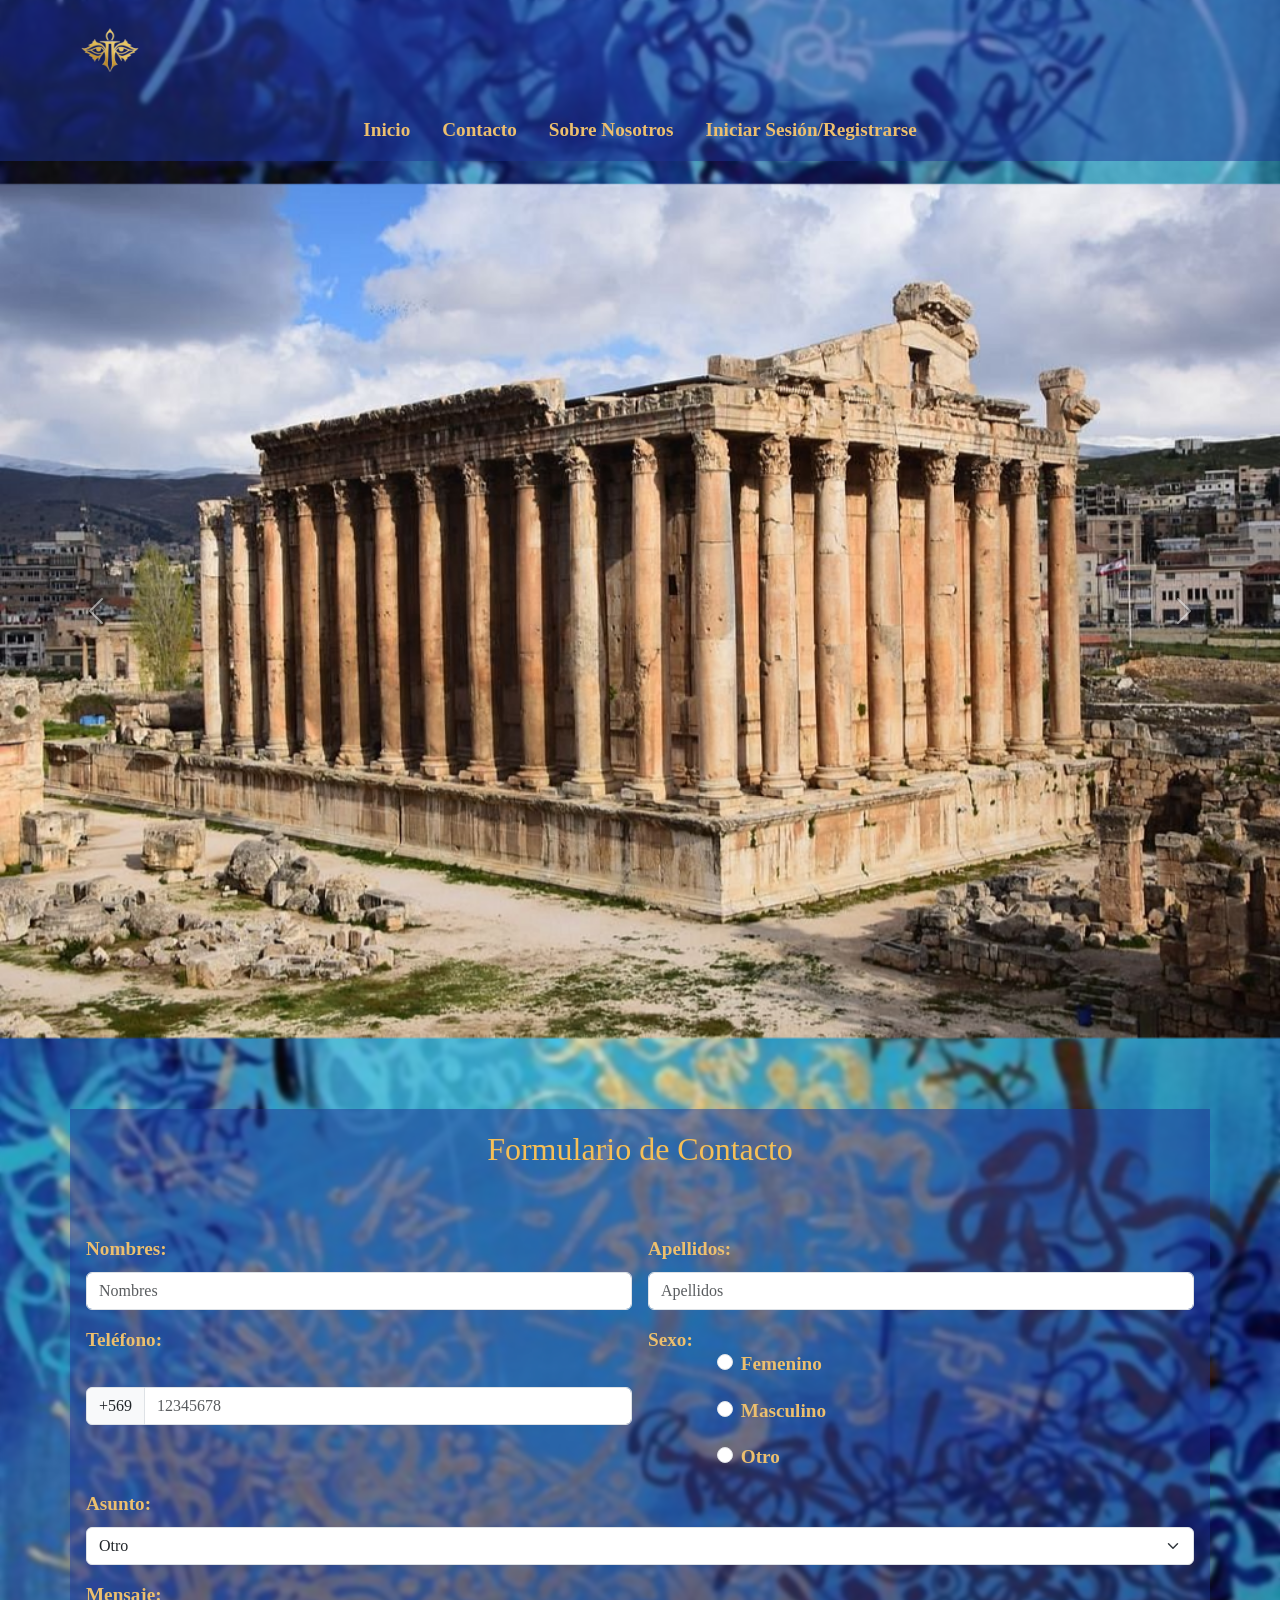
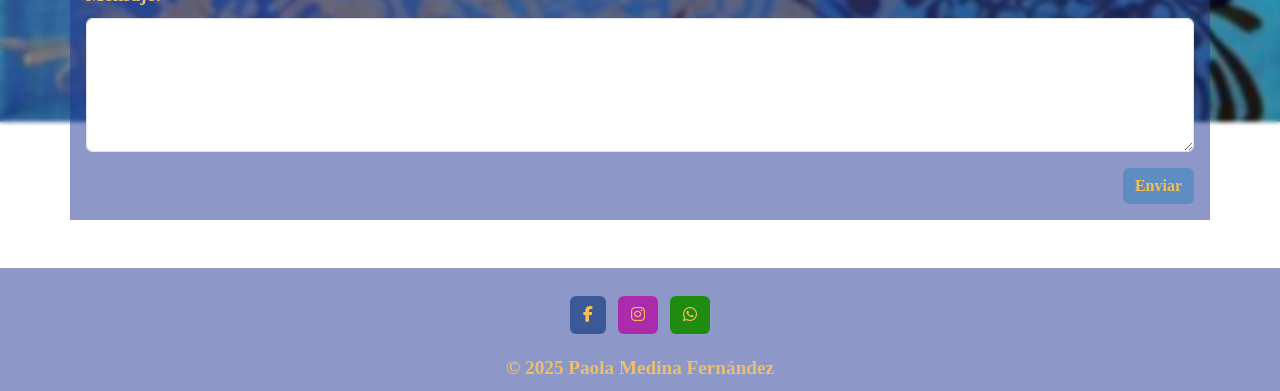
==== HTML/contact.html @ 40ec4230 "tarea dos de bootstrap 'modificar nosotros'" ====
<!DOCTYPE html>
<html lang="en">
<head>
    <meta charset="UTF-8">
    <meta name="viewport" content="width=device-width, initial-scale=1.0">
    <title>El Rincón de Shafik</title>
    <link rel="shortcut icon" href="/img/logo1.png" type="image/x-pnj">
    <link href="https://cdn.jsdelivr.net/npm/bootstrap@5.3.3/dist/css/bootstrap.min.css" rel="stylesheet" integrity="sha384-QWTKZyjpPEjISv5WaRU9OFeRpok6YctnYmDr5pNlyT2bRjXh0JMhjY6hW+ALEwIH" crossorigin="anonymous">
    <link rel="stylesheet" href="https://cdnjs.cloudflare.com/ajax/libs/font-awesome/6.4.0/css/all.min.css">
    <link rel="stylesheet" href="/CSS/style.css">
</head>
<body>
    <div class="bckgd">
        <header class="header">
            <div class="container-fluid button-container d-flex flex-wrap justify-content-center align-items-center">
                <a class="d-flex mb-sm-0 mb-md-0 mb-lg-0 me-lg-auto me-md-auto me-sm-auto ms-5" href="/HTML/index.html" >
                    <img src="/img/1.png" alt="Logo" height="100">
                </a>
            </div>
        </header>
        <nav class="navbar navbar-expand-lg">
            <div class="container-fluid d-flex flex-wrap justify-content-center">
                <button class="navbar-toggler" data-bs-toggle="collapse" data-bs-target="#miMenu">
                    <span class="navbar-toggler-icon text-info"></span>
                </button>
                <div class="collapse navbar-collapse " id="miMenu">
                    <ul class="nav me-auto justify-content-center mx-auto">
                        <li class="nav-item"  id="bin">
                            <a href="/HTML/index.html" class="nav-link" id="leter" aria-current="page">Inicio</a>
                        </li>
                        <li class="nav-item" id="bco">
                            <a href="/HTML/contact.html" class="nav-link nav-active" id="leter">Contacto</a>
                        </li>
                        <li class="nav-item" id="bus">
                            <a href="/HTML/us.html" class="nav-link" id="leter">Sobre Nosotros</a>
                        </li>
                        <li class="nav-item" id="blo">
                            <a href="/HTML/login.html" class="nav-link" id="leter">Iniciar Sesión/Registrarse</a>
                        </li>
                    </ul>
                </div>
            </div>
        </nav>
    </div>
    <div class="carousel carousel-fade ms-0" id="mCarrusel">
        <div class="carousel-inner">
            <div class="carousel-item active">
                <img src="/caption.jpg" alt="Baalbek">
            </div>
            <div class="carousel-item">
                <img src="/images.jfif" alt="Mezquita del Profeta">
            </div>
            <div class="carousel-item">
                <img src="/petra-4.jpg" alt="Petra">
            </div>
        </div>
        <button class="carousel-control-prev" type="button" data-bs-target="#mCarrusel" data-bs-slide="prev"> 
            <span class="carousel-control-prev-icon" aria-hidden="true"></span> 
            <span class="visually-hidden">Previous</span> 
        </button> 
        <button class="carousel-control-next" type="button" data-bs-target="#mCarrusel" data-bs-slide="next"> 
            <span class="carousel-control-next-icon" aria-hidden="true"></span> 
            <span class="visually-hidden">Next</span> 
        </button>
    </div>
    <main class="back container-md my-5 p-3">
        <legend class="text-center mb-4">Formulario de Contacto</legend>
        <form>
            <div class="row g-3">
                <div class="col-md-6">
                    <label for="contname" class="form-label">Nombres:</label>
                    <input type="text" class="form-control" id="contname" name="contname" placeholder="Nombres">
                </div>
                <div class="col-md-6">
                    <label for="contlastname" class="form-label">Apellidos:</label>
                    <input type="text" class="form-control" id="contlastname" name="contlastname" placeholder="Apellidos">
                </div>
                <div class="col-md-6">
                    <label for="contphone" class="form-label">Teléfono:</label>
                    <div class="input-group mt-4">
                        <span class="input-group-text">+569</span>
                        <input type="tel" class="form-control" id="contphone" name="contphone" placeholder="12345678">
                    </div>
                </div>
                <div class="col-md-6 d-flex">
                    <label for="gender" class="form-label me-4">Sexo:</label>
                    <div class="d-flex flex-column gap-3">
                        <div class="form-check pt-4">
                            <input class="form-check-input" type="radio" name="gender" id="Fgender">
                            <label class="form-check-label" for="Fgender">Femenino</label>
                        </div>
                        <div class="form-check">
                            <input class="form-check-input" type="radio" name="gender" id="Mgender">
                            <label class="form-check-label" for="Mgender">Masculino</label>
                        </div>
                        <div class="form-check">
                            <input class="form-check-input" type="radio" name="gender" id="Ogender">
                            <label class="form-check-label" for="Ogender">Otro</label>
                        </div>
                    </div>
                </div>
                <div class="col-12">
                    <label for="subject" class="form-label">Asunto:</label>
                    <select class="form-select" name="subject" id="sub">
                        <option value="1">Otro</option>
                        <option value="2">Información sobre academias en Chile</option>
                        <option value="3">Información de diseñadores de vestuarios</option>
                        <option value="4">Mayor información sobre la Golden Era</option>
                    </select>
                </div>
                <div class="col-12">
                    <label for="message" class="form-label ">Mensaje:</label>
                    <textarea class="form-control" name="message" id="message" rows="5"></textarea>
                </div>
                <div class="col-12 text-end">
                    <button type="submit" class="btn boton">Enviar</button>
                </div>
            </div>
        </form>
    </main>
    <div class="fot">
        <footer class="text-center text-white">
            <div class="container p-4 pb-0">
                <section class="mb-2">
                    <a class="btn btn-floating m-1" id="face" href="#!" role="button">
                        <i class="fab fa-facebook-f"></i
                    ></a>
                    <a class="btn btn-floating m-1" id="inst" href="#!" role="button">
                        <i class="fab fa-instagram"></i
                    ></a>
                    <a class="btn btn-floating m-1" id="wha"href="#!" role="button">
                        <i class="fab fa-whatsapp"></i>
                    </a>
                </section>
            </div>
            <div class="text-center p-2 cred">
                © 2025 Paola Medina Fernández
            </div>
        </footer>
    </div>
    <script src="https://cdn.jsdelivr.net/npm/bootstrap@5.3.3/dist/js/bootstrap.bundle.min.js" integrity="sha384-YvpcrYf0tY3lHB60NNkmXc5s9fDVZLESaAA55NDzOxhy9GkcIdslK1eN7N6jIeHz" crossorigin="anonymous"></script>
</body>
</html>
---- CSS/style.css ----
@import url('/CSS/index.css');
@import url('/CSS/contact.css');
@import url('/CSS/login.css');
@import url('/CSS/us.css');
@import url('/CSS/fonts.css');
@import url('/CSS/colors.css');
*{
    font-family: var(--fuente-nine);
    font-size: 16px;
    margin: 0;
    padding: 0;
}
body{
    background-image: url(/img/descarga\(3\).jfif); 
    background-repeat: no-repeat; 
    background-size: cover; 
    background-position: center; 
    background-attachment: fixed; 
    backdrop-filter: blur(2px);
}
.bckgd{
    background-color: var(--color-back);
    backdrop-filter: blur(5px);
}
.navbar-collapse #leter,
.button-container .bn #blo{
    color: var(--color-tres);
    font-weight: bold;
    font-size: larger;
}
/* Color para el estado 'activo' del enlace */
.navbar-collapse .nav-link.active {
    color: var(--color-tres);
    text-shadow: 0px 0px 5px #f9fbfc,
                0px 0px 10px #40d7f1,
                0px 0px 16px #40d7f1;
}
.navbar-collapse .nav-link:hover{
    color: var(--color-siete);
    transform: scale(1.1);
    box-shadow: none;
}
.navbar-toggler-icon {
   background-image: url("data:image/svg+xml,%3Csvg xmlns='http://www.w3.org/2000/svg' width='800px' height='800px' viewBox='0 0 24 24' fill='none'%3E%3Cpath d='M4 6H20M4 12H20M4 18H20' stroke='%2355d5c9' stroke-width='2' stroke-linecap='round' stroke-linejoin='round'/%3E%3C/svg%3E");
   filter: invert(100%) sepia(400%) saturate(2800%) hue-rotate(130deg) brightness(2000%) contrast(100%); 
}
.navbar-toggler:focus {
    box-shadow: none;
    outline: none;
}
@media (max-width: 900px) {
  .navbar-collapse> .navbar-nav {
    flex-direction: column;
    align-items: center;
    justify-content: center;
  }
}
.header> .button-container>button,
nav> .navbar-collapse> .nav{
    transition: transform 0.3s ease-in-out;
}
#bin> #leter:hover, 
#bus> #leter:hover, 
#bco> #leter:hover, 
#blo> #leter:hover{
    text-shadow: 0px 0px 5px #f9fbfc,
                0px 0px 10px #40d7f1,
                0px 0px 16px #40d7f1;
}
#bin> #leter, 
#bus>#leter, 
#bco> #leter, 
#blo> #leter{
    text-decoration: none; 
    font-weight: bold;
    color: var(--color-cuatro); 
}
.carousel {
    width: 100vw;
    height: 100vh;
    overflow: hidden;
}
.carousel-inner, .carousel-item {
    height: 100%;
}
.carousel-item> img {
    width: 100%;
    height: 100%;
    object-fit: contain;
}
.carousel-control-prev,
.carousel-control-next {
    top: 50%;
    transform: translateY(-50%);
}
.fot{
    width: 100%;
    background-color: rgba(28, 51, 148, 0.5);
    backdrop-filter: blur(5px);
}
/*Iconos y animación*/
#face{
    background-color: #3b5998;
}
#inst{
    background-color: #ac2bac;
}
#wha{
    background-color: #1f8b11;
}
#face:hover, #inst:hover, #wha:hover {
    transform: scale(1.2);
    box-shadow: 0px 0px 20px rgba(34, 220, 233, 0.856),
                0px 0px 40px rgba(34, 220, 233, 0.856);
}
#face, #inst, #wha {
    transition: transform 0.3s ease-in-out, box-shadow 0.3s ease-in-out;
    color: #f5bf57;
}
.cred{
    color: var(--color-cuatro);
    font-weight: bold;
    font-size: larger;
}
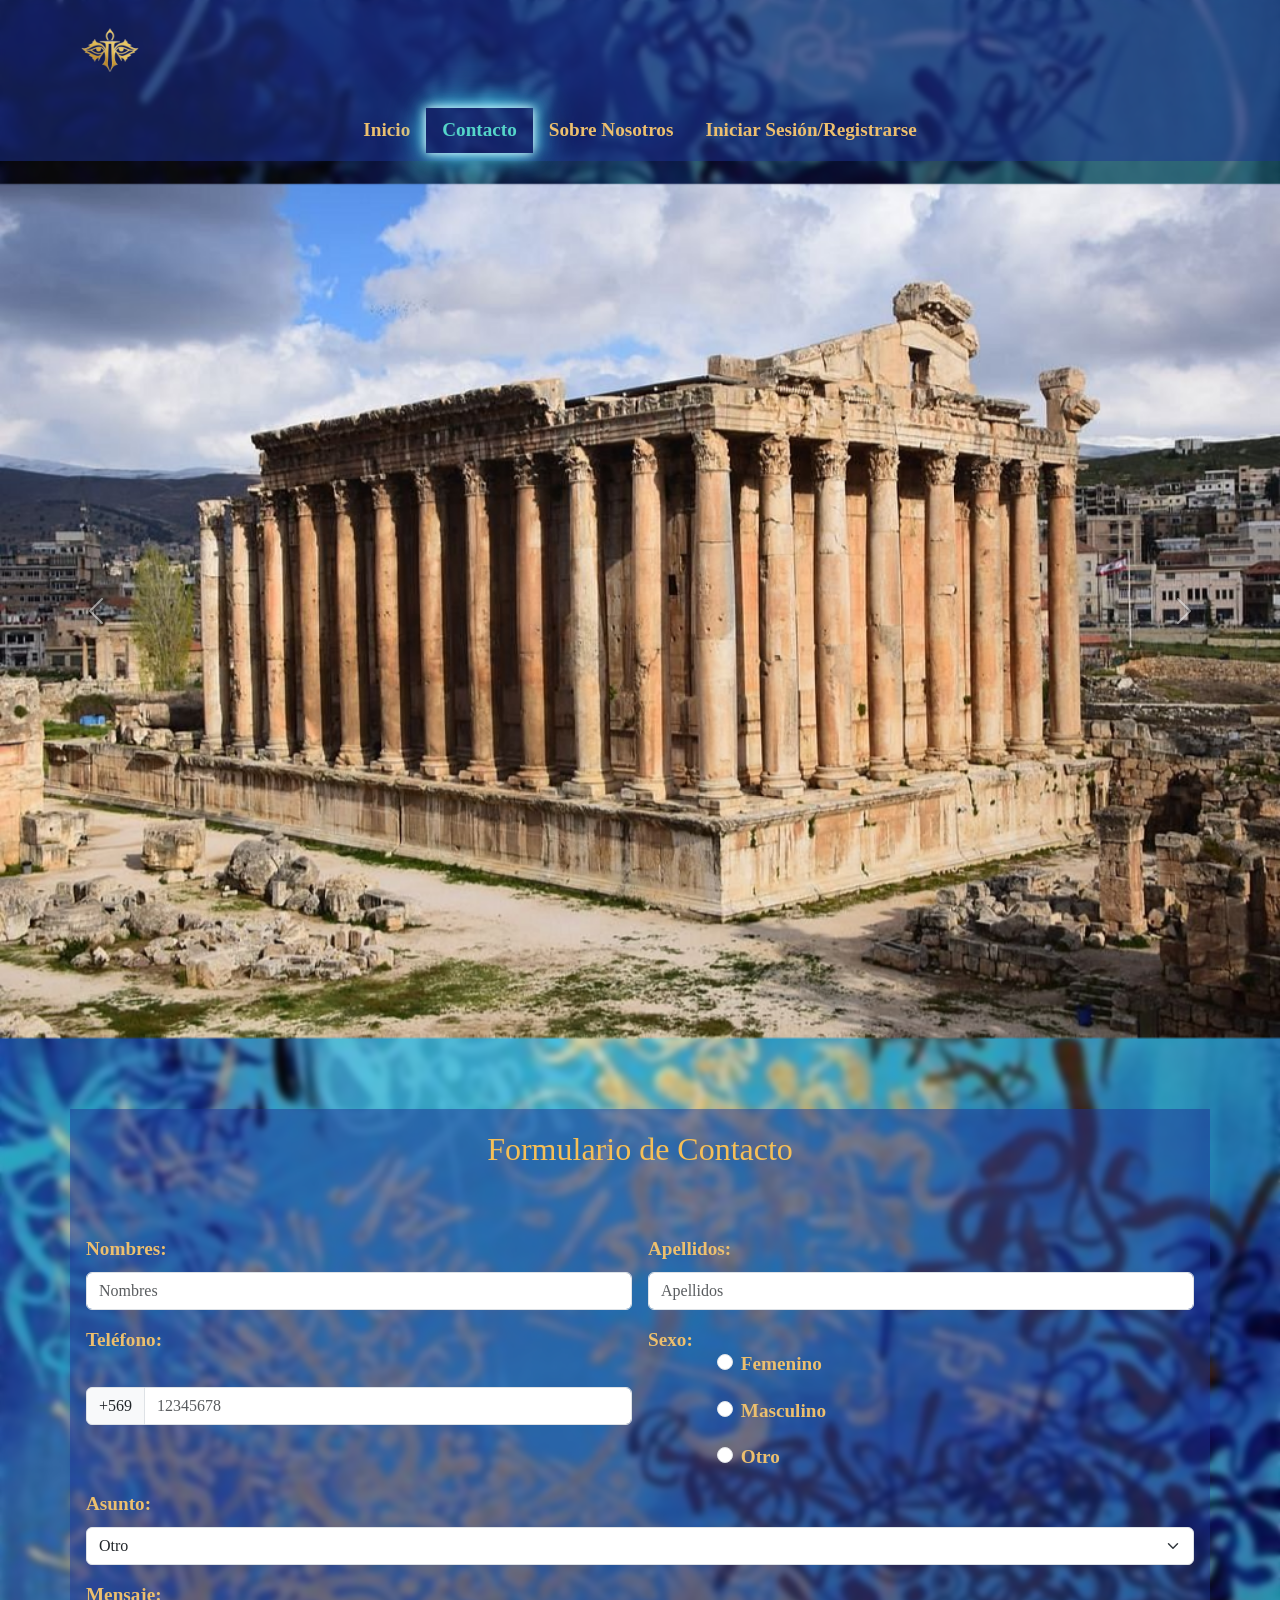
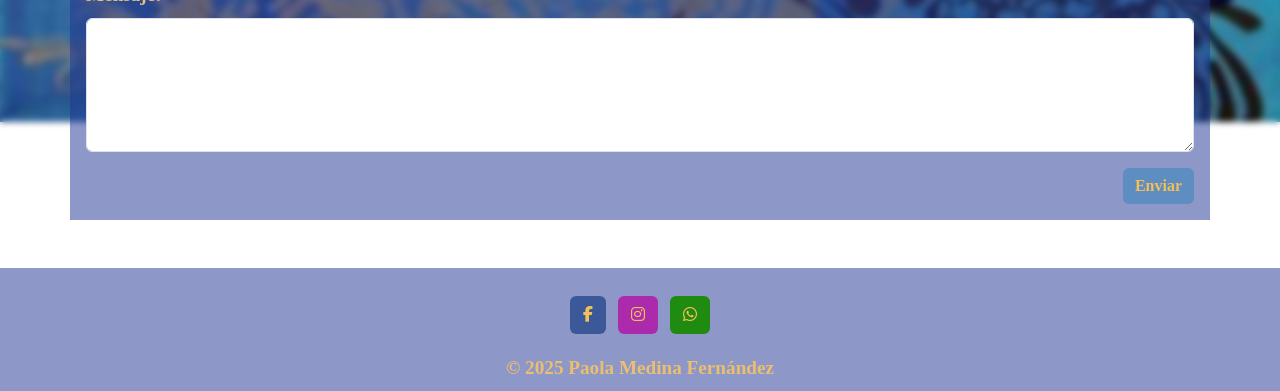
==== commit 42e6f719: "incorporación de bootstrap en el main" ====
--- a/HTML/contact.html
+++ b/HTML/contact.html
@@ -3,6 +3,7 @@
 <head>
     <meta charset="UTF-8">
     <meta name="viewport" content="width=device-width, initial-scale=1.0">
+    <link rel="stylesheet" href="/CSS/style.css">
     <title>El Rincón de Shafik</title>
     <link rel="shortcut icon" href="/img/logo1.png" type="image/x-pnj">
     <link href="https://cdn.jsdelivr.net/npm/bootstrap@5.3.3/dist/css/bootstrap.min.css" rel="stylesheet" integrity="sha384-QWTKZyjpPEjISv5WaRU9OFeRpok6YctnYmDr5pNlyT2bRjXh0JMhjY6hW+ALEwIH" crossorigin="anonymous">
--- a/CSS/style.css
+++ b/CSS/style.css
@@ -7,16 +7,18 @@
 *{
     font-family: var(--fuente-nine);
     font-size: 16px;
-    margin: 0;
-    padding: 0;
 }
 body{
-    background-image: url(/img/descarga\(3\).jfif); 
+    background-image: linear-gradient(rgba(0, 0, 0, 0.404), rgba(0, 0, 0, 0.308)),url(/img/descarga\(3\).jfif); 
     background-repeat: no-repeat; 
     background-size: cover; 
     background-position: center; 
     background-attachment: fixed; 
-    backdrop-filter: blur(2px);
+    backdrop-filter: blur(3px);
+    margin: 0;
+    padding: 0;
+    overflow-x: hidden; /* Oculta cualquier desbordamiento horizontal restante */
+    max-width: 100%;
 }
 .bckgd{
     background-color: var(--color-back);
@@ -28,12 +30,11 @@
     font-weight: bold;
     font-size: larger;
 }
-/* Color para el estado 'activo' del enlace */
-.navbar-collapse .nav-link.active {
-    color: var(--color-tres);
-    text-shadow: 0px 0px 5px #f9fbfc,
-                0px 0px 10px #40d7f1,
-                0px 0px 16px #40d7f1;
+.navbar-collapse .nav-active {
+    color: var(--color-siete) !important;
+    box-shadow: 0px 0px 10px #f9fbfc,
+                0px 0px 20px #40d7f1,
+                0px 0px 40px #40d7f1;
 }
 .navbar-collapse .nav-link:hover{
     color: var(--color-siete);
@@ -76,9 +77,8 @@
     color: var(--color-cuatro); 
 }
 .carousel {
-    width: 100vw;
     height: 100vh;
-    overflow: hidden;
+    overflow: hidden;   
 }
 .carousel-inner, .carousel-item {
     height: 100%;
@@ -94,7 +94,6 @@
     transform: translateY(-50%);
 }
 .fot{
-    width: 100%;
     background-color: rgba(28, 51, 148, 0.5);
     backdrop-filter: blur(5px);
 }
--- a/CSS/style.css
+++ b/CSS/style.css
@@ -7,16 +7,18 @@
 *{
     font-family: var(--fuente-nine);
     font-size: 16px;
-    margin: 0;
-    padding: 0;
 }
 body{
-    background-image: url(/img/descarga\(3\).jfif); 
+    background-image: linear-gradient(rgba(0, 0, 0, 0.404), rgba(0, 0, 0, 0.308)),url(/img/descarga\(3\).jfif); 
     background-repeat: no-repeat; 
     background-size: cover; 
     background-position: center; 
     background-attachment: fixed; 
-    backdrop-filter: blur(2px);
+    backdrop-filter: blur(3px);
+    margin: 0;
+    padding: 0;
+    overflow-x: hidden; /* Oculta cualquier desbordamiento horizontal restante */
+    max-width: 100%;
 }
 .bckgd{
     background-color: var(--color-back);
@@ -28,12 +30,11 @@
     font-weight: bold;
     font-size: larger;
 }
-/* Color para el estado 'activo' del enlace */
-.navbar-collapse .nav-link.active {
-    color: var(--color-tres);
-    text-shadow: 0px 0px 5px #f9fbfc,
-                0px 0px 10px #40d7f1,
-                0px 0px 16px #40d7f1;
+.navbar-collapse .nav-active {
+    color: var(--color-siete) !important;
+    box-shadow: 0px 0px 10px #f9fbfc,
+                0px 0px 20px #40d7f1,
+                0px 0px 40px #40d7f1;
 }
 .navbar-collapse .nav-link:hover{
     color: var(--color-siete);
@@ -76,9 +77,8 @@
     color: var(--color-cuatro); 
 }
 .carousel {
-    width: 100vw;
     height: 100vh;
-    overflow: hidden;
+    overflow: hidden;   
 }
 .carousel-inner, .carousel-item {
     height: 100%;
@@ -94,7 +94,6 @@
     transform: translateY(-50%);
 }
 .fot{
-    width: 100%;
     background-color: rgba(28, 51, 148, 0.5);
     backdrop-filter: blur(5px);
 }
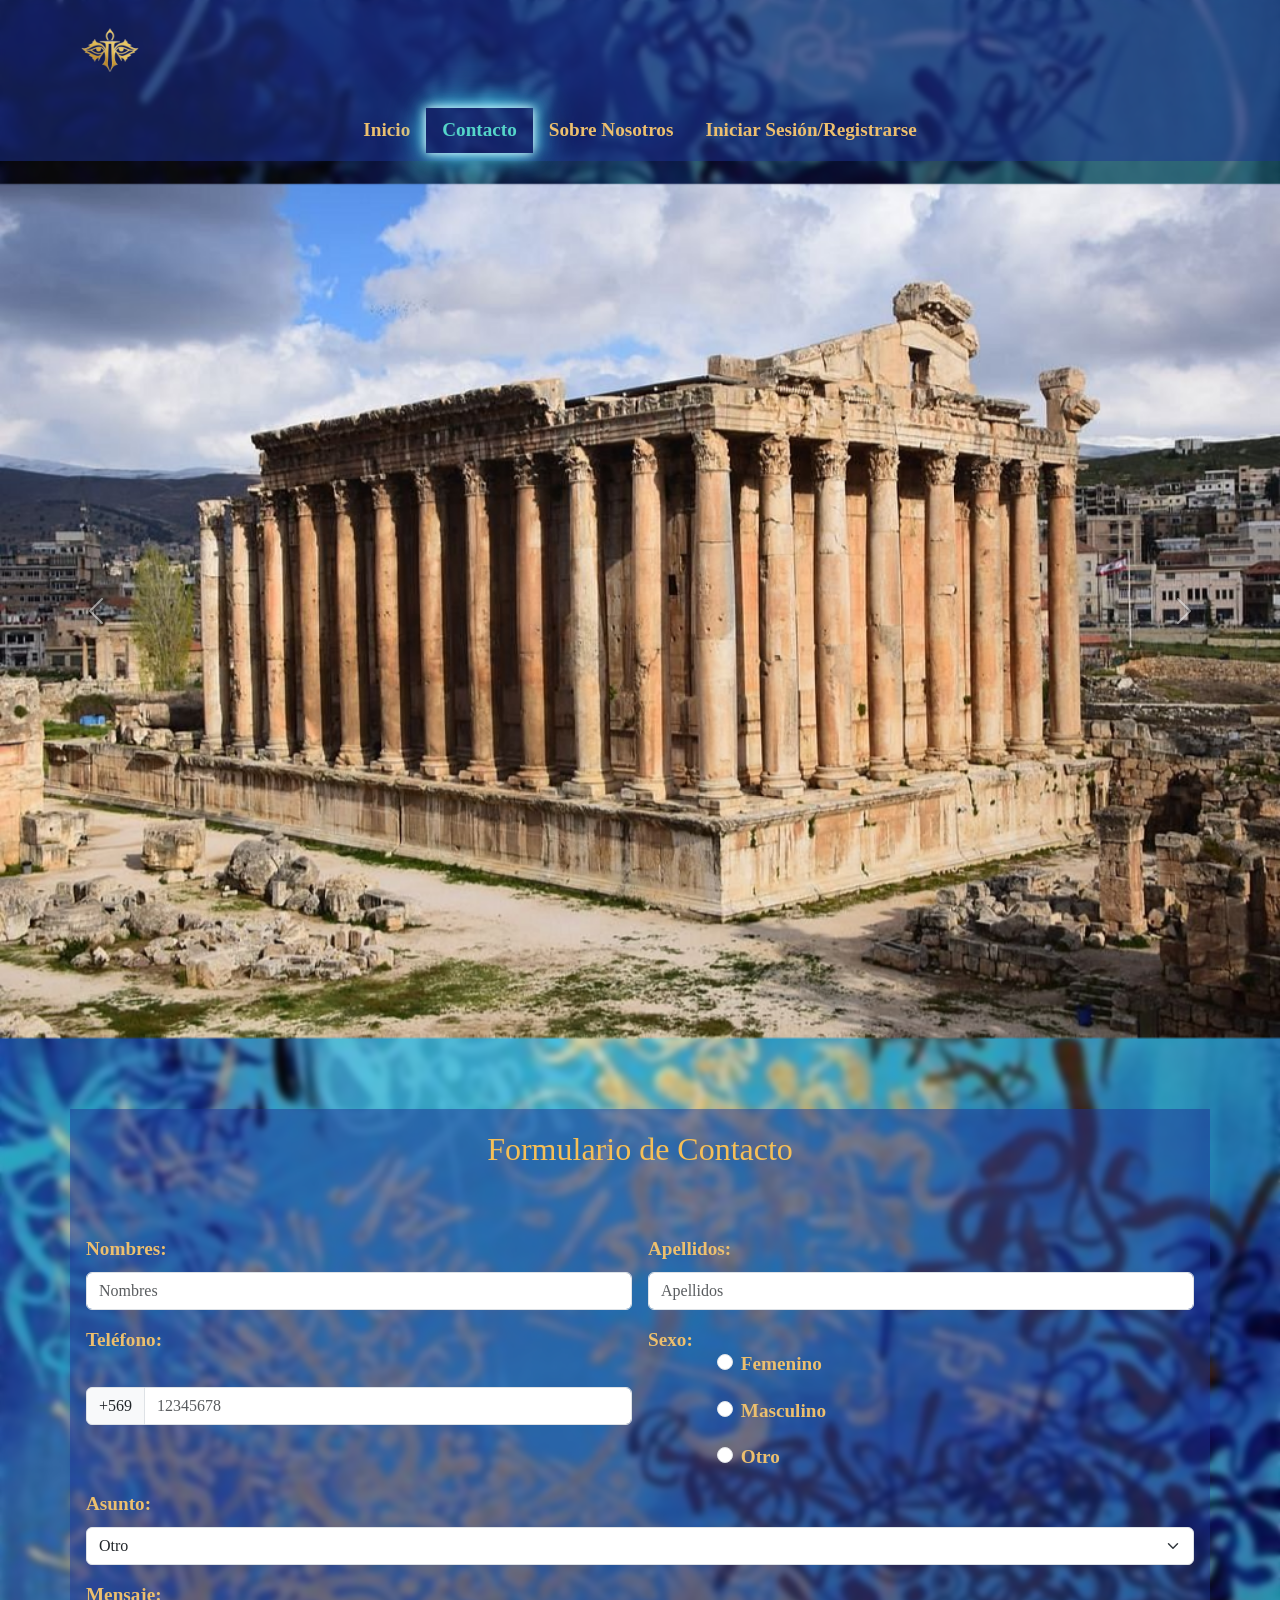
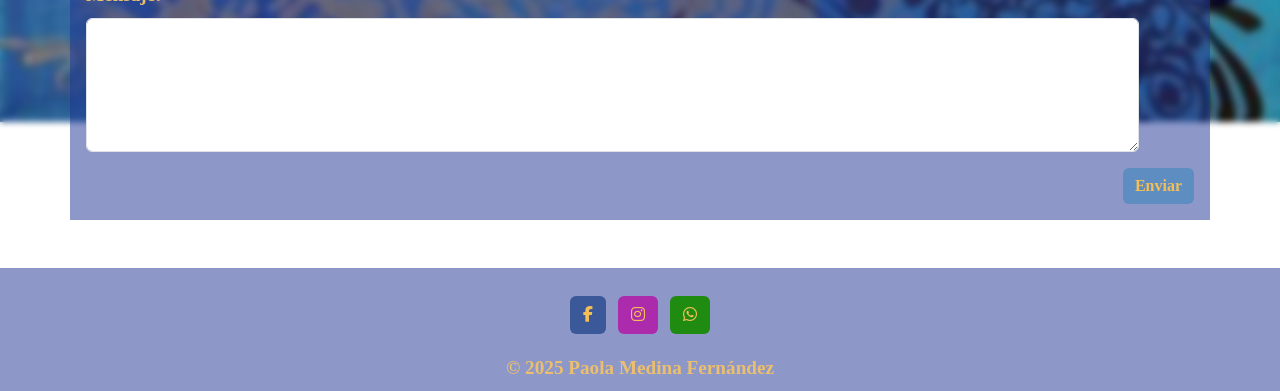
==== commit 8b91ab0b: "modificaciones finales scripts" ====
--- a/HTML/contact.html
+++ b/HTML/contact.html
@@ -66,7 +66,7 @@
     </div>
     <main class="back container-md my-5 p-3">
         <legend class="text-center mb-4">Formulario de Contacto</legend>
-        <form>
+        <form id="formulario">
             <div class="row g-3">
                 <div class="col-md-6">
                     <label for="contname" class="form-label">Nombres:</label>
@@ -140,5 +140,6 @@
         </footer>
     </div>
     <script src="https://cdn.jsdelivr.net/npm/bootstrap@5.3.3/dist/js/bootstrap.bundle.min.js" integrity="sha384-YvpcrYf0tY3lHB60NNkmXc5s9fDVZLESaAA55NDzOxhy9GkcIdslK1eN7N6jIeHz" crossorigin="anonymous"></script>
+    <script src="/JS/contact.js"></script>
 </body>
 </html>
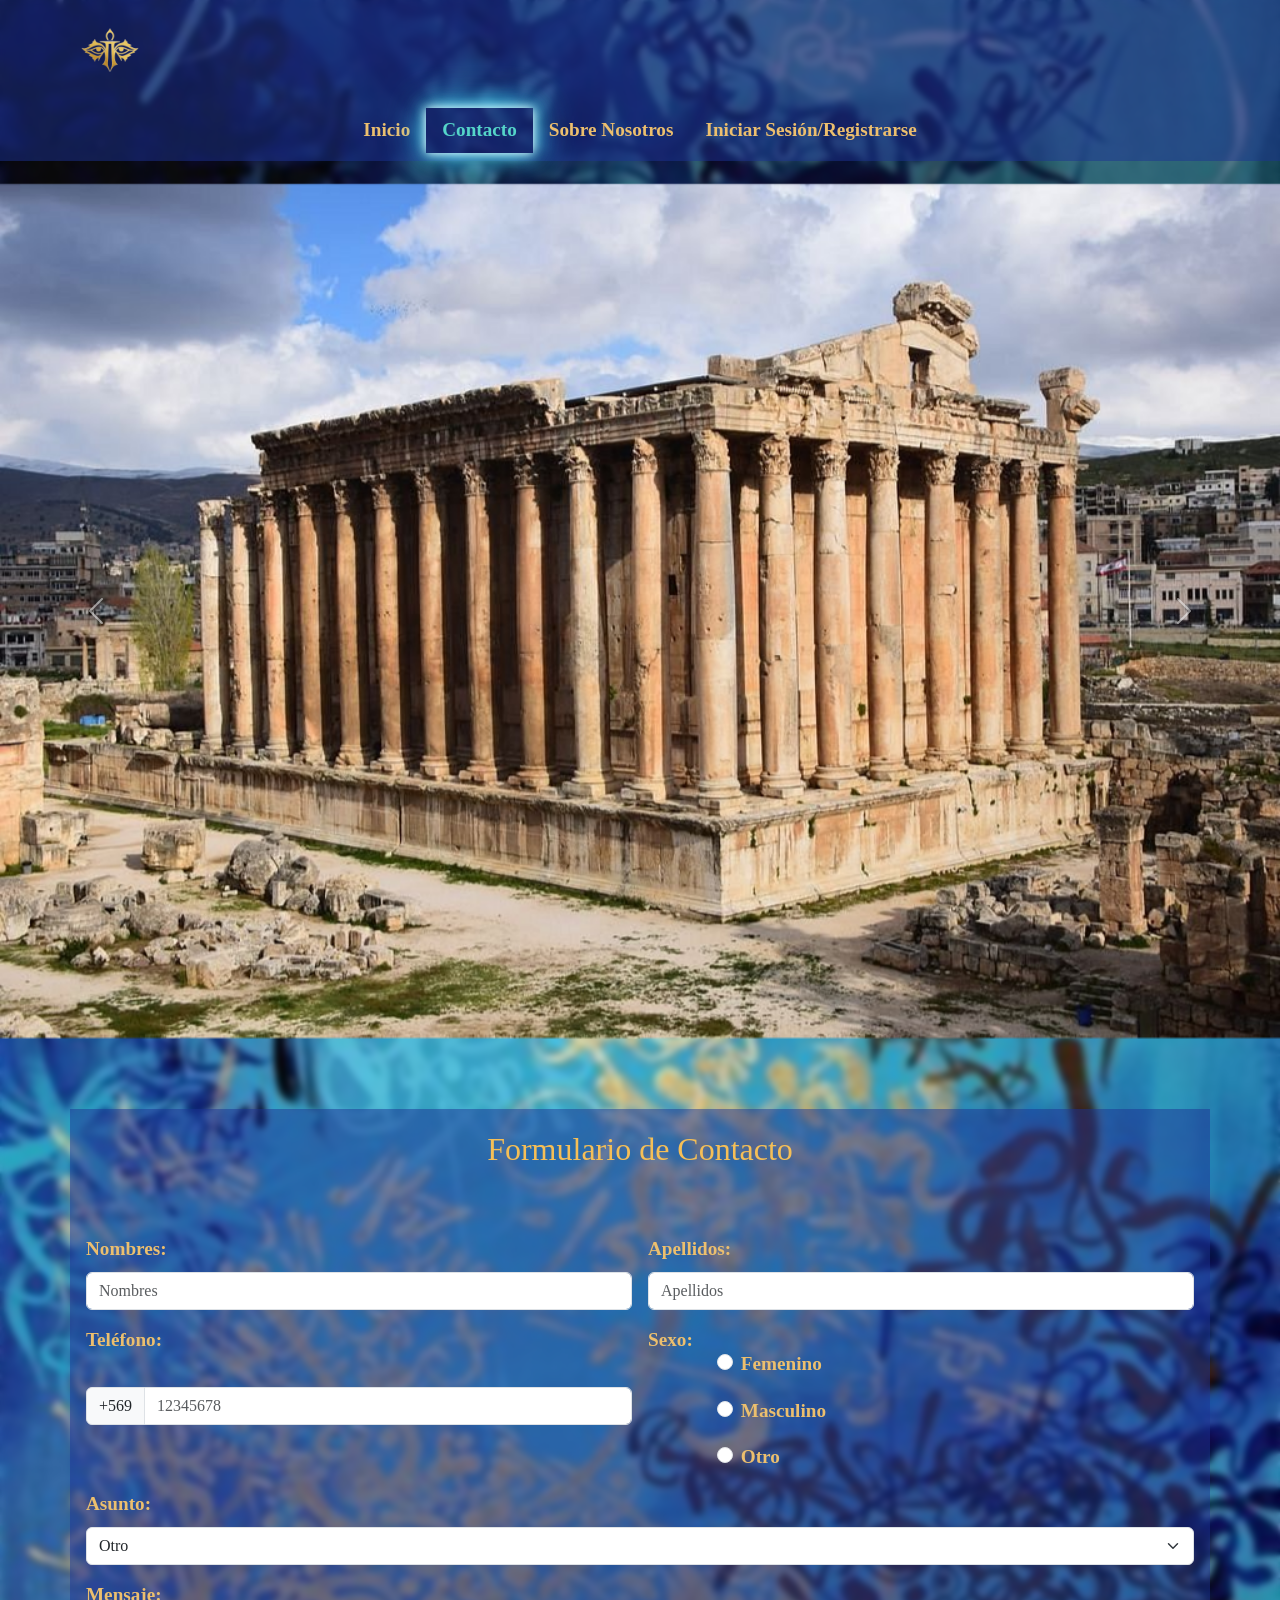
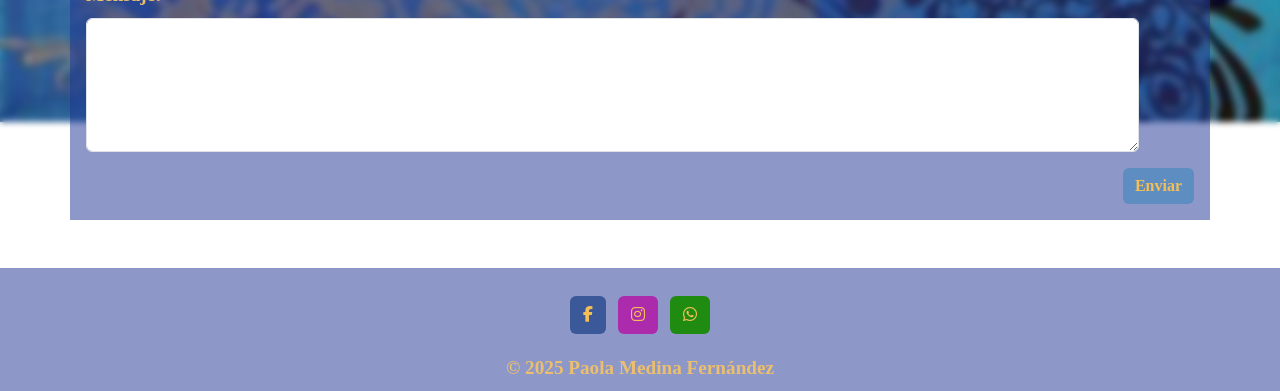
==== commit e1b7f1c1: "modificación tarea 3" ====
--- a/HTML/contact.html
+++ b/HTML/contact.html
@@ -8,6 +8,7 @@
     <link rel="shortcut icon" href="/img/logo1.png" type="image/x-pnj">
     <link href="https://cdn.jsdelivr.net/npm/bootstrap@5.3.3/dist/css/bootstrap.min.css" rel="stylesheet" integrity="sha384-QWTKZyjpPEjISv5WaRU9OFeRpok6YctnYmDr5pNlyT2bRjXh0JMhjY6hW+ALEwIH" crossorigin="anonymous">
     <link rel="stylesheet" href="https://cdnjs.cloudflare.com/ajax/libs/font-awesome/6.4.0/css/all.min.css">
+    <link href="https://unpkg.com/aos@2.3.1/dist/aos.css" rel="stylesheet">
     <link rel="stylesheet" href="/CSS/style.css">
 </head>
 <body>
@@ -139,7 +140,47 @@
             </div>
         </footer>
     </div>
+    <!--Inicio de Sesión-->
+    <div class="offcanvas offcanvas-end obck" tabindex="-1" id="offcanvasLogin" aria-labelledby="offcanvasExampleLabel">
+        <div class="offcanvas-body">
+            <div class="form-offcanvas-content form-content-base mt-2 p-0">
+                <div class="login-html">
+                    <input id="tab-1" type="radio" name="tab" class="sign-in" checked><label for="tab-1" class="tab">Iniciar Sesión</label>
+                    <input id="tab-2" type="radio" name="tab" class="sign-up">
+                    <label for="tab-2" class="tab">
+                        <a href="/HTML/login.html" class="tab-link">Registrarse</a> 
+                    </label>
+                    <div class="login-form">
+                        <div class="sign-in-htm">
+                            <div class="group">
+                                <label for="user-in" class="label">Usuario:</label>
+                                <input id="user-in" type="text" class="input">
+                            </div>
+                            <div class="group">
+                                <label for="pass-in" class="label">Contraseña:</label>
+                                <input id="pass-in" type="password" class="input" data-type="password">
+                            </div>
+                            <div class="group">
+                                <input id="check" type="checkbox" class="check" checked>
+                                <label for="check">
+                                    <span class="icon"></span> Mantener iniciado
+                                </label>
+                            </div>
+                            <div class="group">
+                                <input type="submit" class="button" value="Iniciar Sesión">
+                            </div>
+                            <div class="hr"></div>
+                            <div class="foot-lnk">
+                                <a class="a" href="#forgot">Olvidó contraseña?</a>
+                            </div>
+                        </div>
+                    </div>
+                </div>
+            </div>
+        </div>
+    </div>
     <script src="https://cdn.jsdelivr.net/npm/bootstrap@5.3.3/dist/js/bootstrap.bundle.min.js" integrity="sha384-YvpcrYf0tY3lHB60NNkmXc5s9fDVZLESaAA55NDzOxhy9GkcIdslK1eN7N6jIeHz" crossorigin="anonymous"></script>
     <script src="/JS/contact.js"></script>
+    <script src="/JS/login.js"></script>
 </body>
 </html>
--- a/CSS/style.css
+++ b/CSS/style.css
@@ -1,6 +1,6 @@
 @import url('/CSS/index.css');
 @import url('/CSS/contact.css');
-@import url('/CSS/login.css');
+@import url('/CSS/login.css'); /* Se mantiene la importación de login.css para los estilos de layout */
 @import url('/CSS/us.css');
 @import url('/CSS/fonts.css');
 @import url('/CSS/colors.css');
@@ -16,8 +16,7 @@
     background-attachment: fixed; 
     backdrop-filter: blur(3px);
     margin: 0;
-    padding: 0;
-    overflow-x: hidden; /* Oculta cualquier desbordamiento horizontal restante */
+    padding: 0;/* Oculta cualquier desbordamiento horizontal restante */
     max-width: 100%;
 }
 .bckgd{
@@ -78,7 +77,7 @@
 }
 .carousel {
     height: 100vh;
-    overflow: hidden;   
+    /*overflow: hidden;   */
 }
 .carousel-inner, .carousel-item {
     height: 100%;
@@ -96,6 +95,7 @@
 .fot{
     background-color: rgba(28, 51, 148, 0.5);
     backdrop-filter: blur(5px);
+    position: static;
 }
 /*Iconos y animación*/
 #face{
@@ -120,4 +120,166 @@
     color: var(--color-cuatro);
     font-weight: bold;
     font-size: larger;
+}
+/*--- Offcanvas ---*/
+.clearfix:after,.clearfix:before{
+  content:'';
+  display:table
+}
+.clearfix:after{
+  clear:both;
+  display:block
+}
+.obck{
+    background-image: linear-gradient(rgba(0, 0, 0, 0.404), rgba(0, 0, 0, 0.308)),url(/img/Wallpaper.jfif);
+	background-size: contain;
+    background-repeat: no-repeat;
+}
+.login-html{
+	width:auto;
+	height:auto;
+	position:static;
+	padding:53px 70px 70px 70px;
+	background:rgba(40,57,101,.5);
+    border-radius: 0.375rem;
+}
+.login-html .sign-in-htm{
+	top:0;
+	left:0;
+	right:0;
+	bottom:0;
+	position:absolute;
+	transform:rotateY(180deg);
+	backface-visibility:hidden;
+	transition:all .4s linear;
+}
+.login-html .sign-in,
+.login-html .sign-up,
+.login-form .group .check{
+	display:none;
+}
+.login-html .tab,
+.login-form .group .label,
+.login-form .group .button{
+	text-transform:uppercase;
+}
+.login-html .tab{
+	font-size:22px;
+	margin-right:15px;
+	padding-bottom:5px;
+	margin:0 15px 10px 0;
+	display:inline-block;
+	border-bottom:2px solid transparent;
+    color: #55d5c8;
+    text-decoration: none; 
+    color: inherit; 
+}
+.tab-link{
+    color: #55d5c8;
+    text-decoration: none;
+}
+.login-html .sign-in:checked + .tab{
+	color:#fff;
+	border-color: var(--color-seis);
+}
+.login-form{
+	min-height:390px;
+	position:relative;
+	perspective:1000px;
+	transform-style:preserve-3d;
+}
+.login-form .group{
+	margin-bottom:5px;
+}
+.login-form .group .label,
+.login-form .group .input,
+.login-form .group .button{
+	width:100%;
+	color:#fff;
+	display:block;
+}
+.login-form .group .input,
+.login-form .group .button{
+	border:none;
+	padding:5% 5%;
+	border-radius:25px;
+	background:rgba(255,255,255,.1);
+}
+.login-form .group input[data-type="password"]{
+	-webkit-text-security:circle;
+}
+.login-form .group .label{
+	color:#f5bf57;
+	font-size:12px;
+  padding: 1% 0 1% 0;
+}
+.login-form .group .button{
+	background:#1161ee;
+}
+.login-form .group label .icon{
+	width:15px;
+	height:15px;
+	border-radius:2px;
+	position:relative;
+	display:inline-block;
+	background:rgba(255,255,255,.1);
+  color: #f5bf57;
+}
+.login-form .group label .icon:before,
+.login-form .group label .icon:after{
+	content:'';
+	width:10px;
+	height:2px;
+	background:#fff;
+	position:absolute;
+	transition:all .2s ease-in-out 0s;
+}
+.login-form .group label .icon:before{
+	left:3px;
+	width:5px;
+	bottom:6px;
+	transform:scale(0) rotate(0);
+}
+.login-form .group label .icon:after{
+	top:6px;
+	right:0;
+	transform:scale(0) rotate(0);
+}
+.login-form .group .check + label{
+  color: #f5bf57;
+}
+.login-form .group .check:checked + label{
+	color:#fff;
+}
+.login-form .group .check:checked + label .icon{
+	background:#1161ee;
+}
+.login-form .group .check:checked + label .icon:before{
+	transform:scale(1) rotate(45deg);
+}
+.login-form .group .check:checked + label .icon:after{
+	transform:scale(1) rotate(-45deg);
+}
+.login-html .sign-in:checked + .tab + .sign-up + .tab + .login-form .sign-in-htm{
+	transform:rotate(0);
+}
+.login-html .sign-up:checked + .tab + .login-form .sign-up-htm{
+	transform:rotate(0);
+}
+.hr{
+	height:2px;
+	margin:3px 0 3px 0;
+	background:rgba(255, 255, 255, 0);
+}
+.foot-lnk{
+	text-align:center;
+    margin-bottom: 10%;
+}
+.foot-lnk .a{
+  color: #55d5c8;
+  text-decoration: none;
+}
+.foot-lnk label{
+  color: #55d5c8; 
+  padding-bottom: 20px;
 }
--- a/CSS/style.css
+++ b/CSS/style.css
@@ -1,6 +1,6 @@
 @import url('/CSS/index.css');
 @import url('/CSS/contact.css');
-@import url('/CSS/login.css');
+@import url('/CSS/login.css'); /* Se mantiene la importación de login.css para los estilos de layout */
 @import url('/CSS/us.css');
 @import url('/CSS/fonts.css');
 @import url('/CSS/colors.css');
@@ -16,8 +16,7 @@
     background-attachment: fixed; 
     backdrop-filter: blur(3px);
     margin: 0;
-    padding: 0;
-    overflow-x: hidden; /* Oculta cualquier desbordamiento horizontal restante */
+    padding: 0;/* Oculta cualquier desbordamiento horizontal restante */
     max-width: 100%;
 }
 .bckgd{
@@ -78,7 +77,7 @@
 }
 .carousel {
     height: 100vh;
-    overflow: hidden;   
+    /*overflow: hidden;   */
 }
 .carousel-inner, .carousel-item {
     height: 100%;
@@ -96,6 +95,7 @@
 .fot{
     background-color: rgba(28, 51, 148, 0.5);
     backdrop-filter: blur(5px);
+    position: static;
 }
 /*Iconos y animación*/
 #face{
@@ -120,4 +120,166 @@
     color: var(--color-cuatro);
     font-weight: bold;
     font-size: larger;
+}
+/*--- Offcanvas ---*/
+.clearfix:after,.clearfix:before{
+  content:'';
+  display:table
+}
+.clearfix:after{
+  clear:both;
+  display:block
+}
+.obck{
+    background-image: linear-gradient(rgba(0, 0, 0, 0.404), rgba(0, 0, 0, 0.308)),url(/img/Wallpaper.jfif);
+	background-size: contain;
+    background-repeat: no-repeat;
+}
+.login-html{
+	width:auto;
+	height:auto;
+	position:static;
+	padding:53px 70px 70px 70px;
+	background:rgba(40,57,101,.5);
+    border-radius: 0.375rem;
+}
+.login-html .sign-in-htm{
+	top:0;
+	left:0;
+	right:0;
+	bottom:0;
+	position:absolute;
+	transform:rotateY(180deg);
+	backface-visibility:hidden;
+	transition:all .4s linear;
+}
+.login-html .sign-in,
+.login-html .sign-up,
+.login-form .group .check{
+	display:none;
+}
+.login-html .tab,
+.login-form .group .label,
+.login-form .group .button{
+	text-transform:uppercase;
+}
+.login-html .tab{
+	font-size:22px;
+	margin-right:15px;
+	padding-bottom:5px;
+	margin:0 15px 10px 0;
+	display:inline-block;
+	border-bottom:2px solid transparent;
+    color: #55d5c8;
+    text-decoration: none; 
+    color: inherit; 
+}
+.tab-link{
+    color: #55d5c8;
+    text-decoration: none;
+}
+.login-html .sign-in:checked + .tab{
+	color:#fff;
+	border-color: var(--color-seis);
+}
+.login-form{
+	min-height:390px;
+	position:relative;
+	perspective:1000px;
+	transform-style:preserve-3d;
+}
+.login-form .group{
+	margin-bottom:5px;
+}
+.login-form .group .label,
+.login-form .group .input,
+.login-form .group .button{
+	width:100%;
+	color:#fff;
+	display:block;
+}
+.login-form .group .input,
+.login-form .group .button{
+	border:none;
+	padding:5% 5%;
+	border-radius:25px;
+	background:rgba(255,255,255,.1);
+}
+.login-form .group input[data-type="password"]{
+	-webkit-text-security:circle;
+}
+.login-form .group .label{
+	color:#f5bf57;
+	font-size:12px;
+  padding: 1% 0 1% 0;
+}
+.login-form .group .button{
+	background:#1161ee;
+}
+.login-form .group label .icon{
+	width:15px;
+	height:15px;
+	border-radius:2px;
+	position:relative;
+	display:inline-block;
+	background:rgba(255,255,255,.1);
+  color: #f5bf57;
+}
+.login-form .group label .icon:before,
+.login-form .group label .icon:after{
+	content:'';
+	width:10px;
+	height:2px;
+	background:#fff;
+	position:absolute;
+	transition:all .2s ease-in-out 0s;
+}
+.login-form .group label .icon:before{
+	left:3px;
+	width:5px;
+	bottom:6px;
+	transform:scale(0) rotate(0);
+}
+.login-form .group label .icon:after{
+	top:6px;
+	right:0;
+	transform:scale(0) rotate(0);
+}
+.login-form .group .check + label{
+  color: #f5bf57;
+}
+.login-form .group .check:checked + label{
+	color:#fff;
+}
+.login-form .group .check:checked + label .icon{
+	background:#1161ee;
+}
+.login-form .group .check:checked + label .icon:before{
+	transform:scale(1) rotate(45deg);
+}
+.login-form .group .check:checked + label .icon:after{
+	transform:scale(1) rotate(-45deg);
+}
+.login-html .sign-in:checked + .tab + .sign-up + .tab + .login-form .sign-in-htm{
+	transform:rotate(0);
+}
+.login-html .sign-up:checked + .tab + .login-form .sign-up-htm{
+	transform:rotate(0);
+}
+.hr{
+	height:2px;
+	margin:3px 0 3px 0;
+	background:rgba(255, 255, 255, 0);
+}
+.foot-lnk{
+	text-align:center;
+    margin-bottom: 10%;
+}
+.foot-lnk .a{
+  color: #55d5c8;
+  text-decoration: none;
+}
+.foot-lnk label{
+  color: #55d5c8; 
+  padding-bottom: 20px;
 }
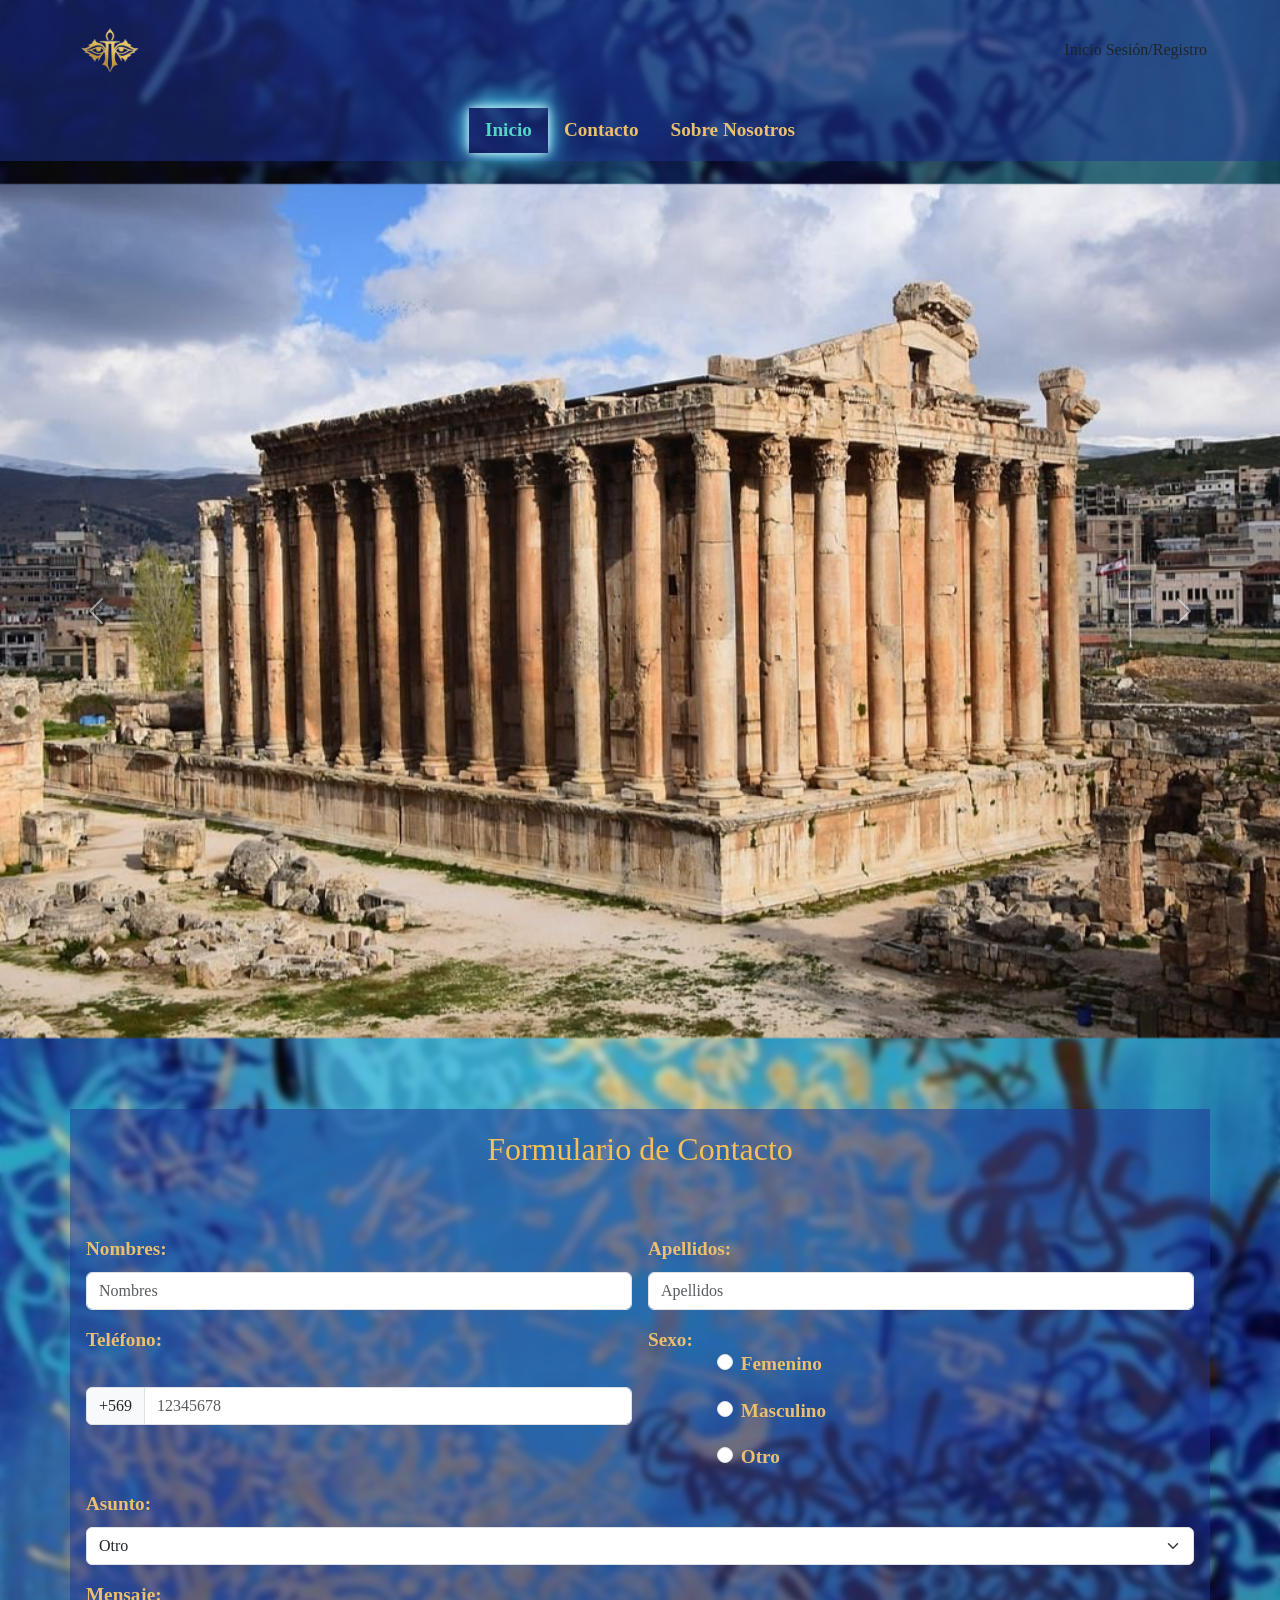
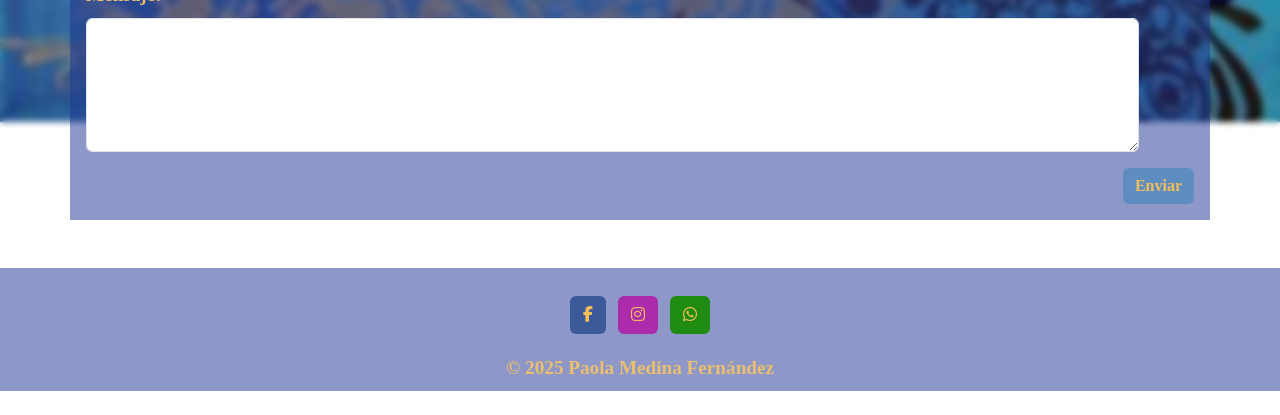
==== commit 12988853: "modificación nav y header" ====
--- a/HTML/contact.html
+++ b/HTML/contact.html
@@ -14,10 +14,15 @@
 <body>
     <div class="bckgd">
         <header class="header">
-            <div class="container-fluid button-container d-flex flex-wrap justify-content-center align-items-center">
-                <a class="d-flex mb-sm-0 mb-md-0 mb-lg-0 me-lg-auto me-md-auto me-sm-auto ms-5" href="/HTML/index.html" >
+            <div class="container-fluid d-flex flex-wrap align-items-center">
+                <a class="d-flex justify-content-star mb-sm-0 mb-md-0 mb-lg-0 me-lg-auto me-md-auto me-sm-auto ms-5" href="/HTML/index.html" >
                     <img src="/img/1.png" alt="Logo" height="100">
                 </a>
+                <div class="button-container d-flex justify-content-end me-5" id="blo">
+                    <a class="btn" class="" id="blo" data-bs-toggle="offcanvas" href="#offcanvasLogin" role="button" aria-controls="offcanvasExample">
+                        Inicio Sesión/Registro
+                    </a>
+                </div>
             </div>
         </header>
         <nav class="navbar navbar-expand-lg">
@@ -28,16 +33,13 @@
                 <div class="collapse navbar-collapse " id="miMenu">
                     <ul class="nav me-auto justify-content-center mx-auto">
                         <li class="nav-item"  id="bin">
-                            <a href="/HTML/index.html" class="nav-link" id="leter" aria-current="page">Inicio</a>
+                            <a href="/HTML/index.html" class="nav-link nav-active" id="leter" aria-current="page">Inicio</a>
                         </li>
                         <li class="nav-item" id="bco">
-                            <a href="/HTML/contact.html" class="nav-link nav-active" id="leter">Contacto</a>
+                            <a href="/HTML/contact.html" class="nav-link" id="leter">Contacto</a>
                         </li>
                         <li class="nav-item" id="bus">
                             <a href="/HTML/us.html" class="nav-link" id="leter">Sobre Nosotros</a>
-                        </li>
-                        <li class="nav-item" id="blo">
-                            <a href="/HTML/login.html" class="nav-link" id="leter">Iniciar Sesión/Registrarse</a>
                         </li>
                     </ul>
                 </div>
--- a/CSS/style.css
+++ b/CSS/style.css
@@ -1,6 +1,6 @@
 @import url('/CSS/index.css');
 @import url('/CSS/contact.css');
-@import url('/CSS/login.css'); /* Se mantiene la importación de login.css para los estilos de layout */
+@import url('/CSS/login.css');
 @import url('/CSS/us.css');
 @import url('/CSS/fonts.css');
 @import url('/CSS/colors.css');
@@ -16,7 +16,8 @@
     background-attachment: fixed; 
     backdrop-filter: blur(3px);
     margin: 0;
-    padding: 0;/* Oculta cualquier desbordamiento horizontal restante */
+    padding: 0;
+    overflow-x: hidden; /* Oculta cualquier desbordamiento horizontal restante */
     max-width: 100%;
 }
 .bckgd{
@@ -77,7 +78,7 @@
 }
 .carousel {
     height: 100vh;
-    /*overflow: hidden;   */
+    overflow: hidden;   
 }
 .carousel-inner, .carousel-item {
     height: 100%;
@@ -95,7 +96,6 @@
 .fot{
     background-color: rgba(28, 51, 148, 0.5);
     backdrop-filter: blur(5px);
-    position: static;
 }
 /*Iconos y animación*/
 #face{
@@ -120,166 +120,4 @@
     color: var(--color-cuatro);
     font-weight: bold;
     font-size: larger;
-}
-/*--- Offcanvas ---*/
-.clearfix:after,.clearfix:before{
-  content:'';
-  display:table
-}
-.clearfix:after{
-  clear:both;
-  display:block
-}
-.obck{
-    background-image: linear-gradient(rgba(0, 0, 0, 0.404), rgba(0, 0, 0, 0.308)),url(/img/Wallpaper.jfif);
-	background-size: contain;
-    background-repeat: no-repeat;
-}
-.login-html{
-	width:auto;
-	height:auto;
-	position:static;
-	padding:53px 70px 70px 70px;
-	background:rgba(40,57,101,.5);
-    border-radius: 0.375rem;
-}
-.login-html .sign-in-htm{
-	top:0;
-	left:0;
-	right:0;
-	bottom:0;
-	position:absolute;
-	transform:rotateY(180deg);
-	backface-visibility:hidden;
-	transition:all .4s linear;
-}
-.login-html .sign-in,
-.login-html .sign-up,
-.login-form .group .check{
-	display:none;
-}
-.login-html .tab,
-.login-form .group .label,
-.login-form .group .button{
-	text-transform:uppercase;
-}
-.login-html .tab{
-	font-size:22px;
-	margin-right:15px;
-	padding-bottom:5px;
-	margin:0 15px 10px 0;
-	display:inline-block;
-	border-bottom:2px solid transparent;
-    color: #55d5c8;
-    text-decoration: none; 
-    color: inherit; 
-}
-.tab-link{
-    color: #55d5c8;
-    text-decoration: none;
-}
-.login-html .sign-in:checked + .tab{
-	color:#fff;
-	border-color: var(--color-seis);
-}
-.login-form{
-	min-height:390px;
-	position:relative;
-	perspective:1000px;
-	transform-style:preserve-3d;
-}
-.login-form .group{
-	margin-bottom:5px;
-}
-.login-form .group .label,
-.login-form .group .input,
-.login-form .group .button{
-	width:100%;
-	color:#fff;
-	display:block;
-}
-.login-form .group .input,
-.login-form .group .button{
-	border:none;
-	padding:5% 5%;
-	border-radius:25px;
-	background:rgba(255,255,255,.1);
-}
-.login-form .group input[data-type="password"]{
-	-webkit-text-security:circle;
-}
-.login-form .group .label{
-	color:#f5bf57;
-	font-size:12px;
-  padding: 1% 0 1% 0;
-}
-.login-form .group .button{
-	background:#1161ee;
-}
-.login-form .group label .icon{
-	width:15px;
-	height:15px;
-	border-radius:2px;
-	position:relative;
-	display:inline-block;
-	background:rgba(255,255,255,.1);
-  color: #f5bf57;
-}
-.login-form .group label .icon:before,
-.login-form .group label .icon:after{
-	content:'';
-	width:10px;
-	height:2px;
-	background:#fff;
-	position:absolute;
-	transition:all .2s ease-in-out 0s;
-}
-.login-form .group label .icon:before{
-	left:3px;
-	width:5px;
-	bottom:6px;
-	transform:scale(0) rotate(0);
-}
-.login-form .group label .icon:after{
-	top:6px;
-	right:0;
-	transform:scale(0) rotate(0);
-}
-.login-form .group .check + label{
-  color: #f5bf57;
-}
-.login-form .group .check:checked + label{
-	color:#fff;
-}
-.login-form .group .check:checked + label .icon{
-	background:#1161ee;
-}
-.login-form .group .check:checked + label .icon:before{
-	transform:scale(1) rotate(45deg);
-}
-.login-form .group .check:checked + label .icon:after{
-	transform:scale(1) rotate(-45deg);
-}
-.login-html .sign-in:checked + .tab + .sign-up + .tab + .login-form .sign-in-htm{
-	transform:rotate(0);
-}
-.login-html .sign-up:checked + .tab + .login-form .sign-up-htm{
-	transform:rotate(0);
-}
-.hr{
-	height:2px;
-	margin:3px 0 3px 0;
-	background:rgba(255, 255, 255, 0);
-}
-.foot-lnk{
-	text-align:center;
-    margin-bottom: 10%;
-}
-.foot-lnk .a{
-  color: #55d5c8;
-  text-decoration: none;
-}
-.foot-lnk label{
-  color: #55d5c8; 
-  padding-bottom: 20px;
 }
--- a/CSS/style.css
+++ b/CSS/style.css
@@ -1,6 +1,6 @@
 @import url('/CSS/index.css');
 @import url('/CSS/contact.css');
-@import url('/CSS/login.css'); /* Se mantiene la importación de login.css para los estilos de layout */
+@import url('/CSS/login.css');
 @import url('/CSS/us.css');
 @import url('/CSS/fonts.css');
 @import url('/CSS/colors.css');
@@ -16,7 +16,8 @@
     background-attachment: fixed; 
     backdrop-filter: blur(3px);
     margin: 0;
-    padding: 0;/* Oculta cualquier desbordamiento horizontal restante */
+    padding: 0;
+    overflow-x: hidden; /* Oculta cualquier desbordamiento horizontal restante */
     max-width: 100%;
 }
 .bckgd{
@@ -77,7 +78,7 @@
 }
 .carousel {
     height: 100vh;
-    /*overflow: hidden;   */
+    overflow: hidden;   
 }
 .carousel-inner, .carousel-item {
     height: 100%;
@@ -95,7 +96,6 @@
 .fot{
     background-color: rgba(28, 51, 148, 0.5);
     backdrop-filter: blur(5px);
-    position: static;
 }
 /*Iconos y animación*/
 #face{
@@ -120,166 +120,4 @@
     color: var(--color-cuatro);
     font-weight: bold;
     font-size: larger;
-}
-/*--- Offcanvas ---*/
-.clearfix:after,.clearfix:before{
-  content:'';
-  display:table
-}
-.clearfix:after{
-  clear:both;
-  display:block
-}
-.obck{
-    background-image: linear-gradient(rgba(0, 0, 0, 0.404), rgba(0, 0, 0, 0.308)),url(/img/Wallpaper.jfif);
-	background-size: contain;
-    background-repeat: no-repeat;
-}
-.login-html{
-	width:auto;
-	height:auto;
-	position:static;
-	padding:53px 70px 70px 70px;
-	background:rgba(40,57,101,.5);
-    border-radius: 0.375rem;
-}
-.login-html .sign-in-htm{
-	top:0;
-	left:0;
-	right:0;
-	bottom:0;
-	position:absolute;
-	transform:rotateY(180deg);
-	backface-visibility:hidden;
-	transition:all .4s linear;
-}
-.login-html .sign-in,
-.login-html .sign-up,
-.login-form .group .check{
-	display:none;
-}
-.login-html .tab,
-.login-form .group .label,
-.login-form .group .button{
-	text-transform:uppercase;
-}
-.login-html .tab{
-	font-size:22px;
-	margin-right:15px;
-	padding-bottom:5px;
-	margin:0 15px 10px 0;
-	display:inline-block;
-	border-bottom:2px solid transparent;
-    color: #55d5c8;
-    text-decoration: none; 
-    color: inherit; 
-}
-.tab-link{
-    color: #55d5c8;
-    text-decoration: none;
-}
-.login-html .sign-in:checked + .tab{
-	color:#fff;
-	border-color: var(--color-seis);
-}
-.login-form{
-	min-height:390px;
-	position:relative;
-	perspective:1000px;
-	transform-style:preserve-3d;
-}
-.login-form .group{
-	margin-bottom:5px;
-}
-.login-form .group .label,
-.login-form .group .input,
-.login-form .group .button{
-	width:100%;
-	color:#fff;
-	display:block;
-}
-.login-form .group .input,
-.login-form .group .button{
-	border:none;
-	padding:5% 5%;
-	border-radius:25px;
-	background:rgba(255,255,255,.1);
-}
-.login-form .group input[data-type="password"]{
-	-webkit-text-security:circle;
-}
-.login-form .group .label{
-	color:#f5bf57;
-	font-size:12px;
-  padding: 1% 0 1% 0;
-}
-.login-form .group .button{
-	background:#1161ee;
-}
-.login-form .group label .icon{
-	width:15px;
-	height:15px;
-	border-radius:2px;
-	position:relative;
-	display:inline-block;
-	background:rgba(255,255,255,.1);
-  color: #f5bf57;
-}
-.login-form .group label .icon:before,
-.login-form .group label .icon:after{
-	content:'';
-	width:10px;
-	height:2px;
-	background:#fff;
-	position:absolute;
-	transition:all .2s ease-in-out 0s;
-}
-.login-form .group label .icon:before{
-	left:3px;
-	width:5px;
-	bottom:6px;
-	transform:scale(0) rotate(0);
-}
-.login-form .group label .icon:after{
-	top:6px;
-	right:0;
-	transform:scale(0) rotate(0);
-}
-.login-form .group .check + label{
-  color: #f5bf57;
-}
-.login-form .group .check:checked + label{
-	color:#fff;
-}
-.login-form .group .check:checked + label .icon{
-	background:#1161ee;
-}
-.login-form .group .check:checked + label .icon:before{
-	transform:scale(1) rotate(45deg);
-}
-.login-form .group .check:checked + label .icon:after{
-	transform:scale(1) rotate(-45deg);
-}
-.login-html .sign-in:checked + .tab + .sign-up + .tab + .login-form .sign-in-htm{
-	transform:rotate(0);
-}
-.login-html .sign-up:checked + .tab + .login-form .sign-up-htm{
-	transform:rotate(0);
-}
-.hr{
-	height:2px;
-	margin:3px 0 3px 0;
-	background:rgba(255, 255, 255, 0);
-}
-.foot-lnk{
-	text-align:center;
-    margin-bottom: 10%;
-}
-.foot-lnk .a{
-  color: #55d5c8;
-  text-decoration: none;
-}
-.foot-lnk label{
-  color: #55d5c8; 
-  padding-bottom: 20px;
 }
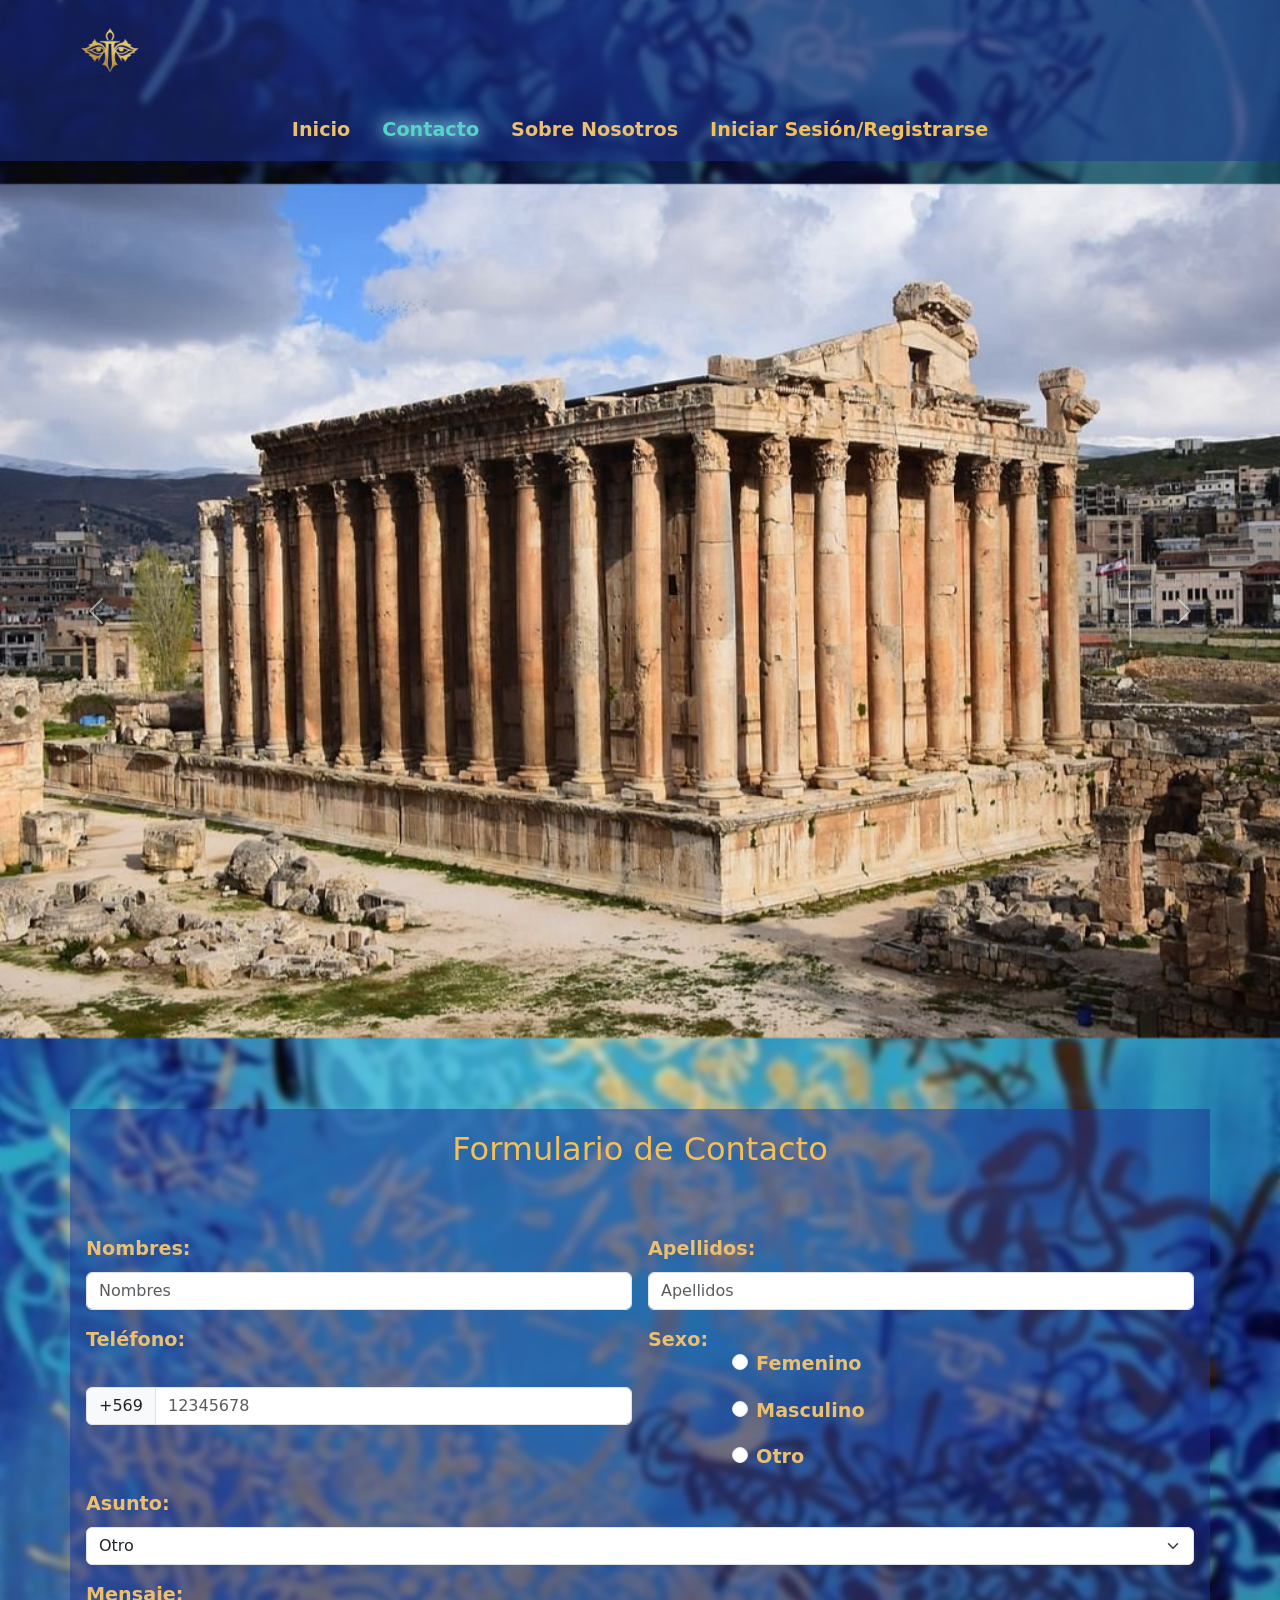
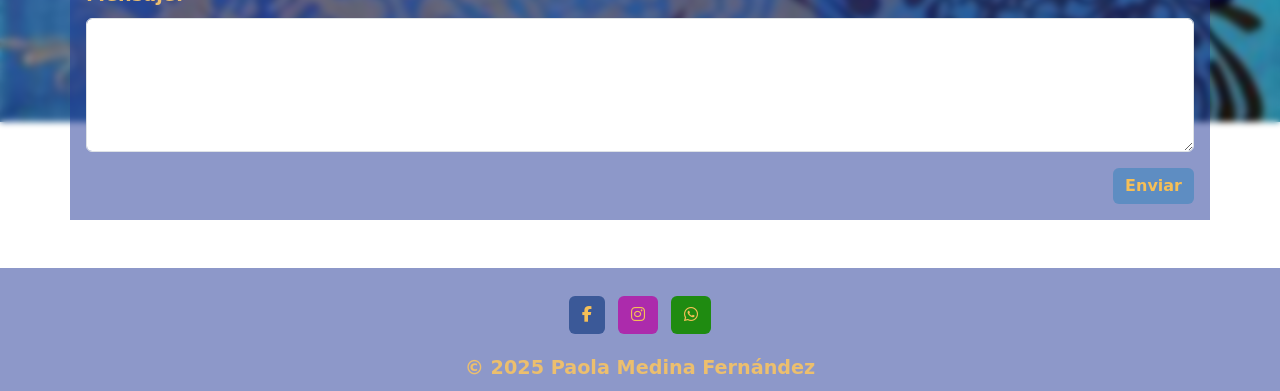
==== commit c7ef6eec: "accepted incomings" ====
--- a/HTML/contact.html
+++ b/HTML/contact.html
@@ -14,15 +14,10 @@
 <body>
     <div class="bckgd">
         <header class="header">
-            <div class="container-fluid d-flex flex-wrap align-items-center">
-                <a class="d-flex justify-content-star mb-sm-0 mb-md-0 mb-lg-0 me-lg-auto me-md-auto me-sm-auto ms-5" href="/HTML/index.html" >
+            <div class="container-fluid button-container d-flex flex-wrap justify-content-center align-items-center">
+                <a class="d-flex mb-sm-0 mb-md-0 mb-lg-0 me-lg-auto me-md-auto me-sm-auto ms-5" href="/HTML/index.html" >
                     <img src="/img/1.png" alt="Logo" height="100">
                 </a>
-                <div class="button-container d-flex justify-content-end me-5" id="blo">
-                    <a class="btn" class="" id="blo" data-bs-toggle="offcanvas" href="#offcanvasLogin" role="button" aria-controls="offcanvasExample">
-                        Inicio Sesión/Registro
-                    </a>
-                </div>
             </div>
         </header>
         <nav class="navbar navbar-expand-lg">
@@ -33,13 +28,16 @@
                 <div class="collapse navbar-collapse " id="miMenu">
                     <ul class="nav me-auto justify-content-center mx-auto">
                         <li class="nav-item"  id="bin">
-                            <a href="/HTML/index.html" class="nav-link nav-active" id="leter" aria-current="page">Inicio</a>
+                            <a href="/HTML/index.html" class="nav-link" id="leter" aria-current="page">Inicio</a>
                         </li>
                         <li class="nav-item" id="bco">
-                            <a href="/HTML/contact.html" class="nav-link" id="leter">Contacto</a>
+                            <a href="/HTML/contact.html" class="nav-link nav-active" id="leter">Contacto</a>
                         </li>
                         <li class="nav-item" id="bus">
                             <a href="/HTML/us.html" class="nav-link" id="leter">Sobre Nosotros</a>
+                        </li>
+                        <li class="nav-item" id="blo">
+                            <a href="/HTML/login.html" class="nav-link" id="leter">Iniciar Sesión/Registrarse</a>
                         </li>
                     </ul>
                 </div>
--- a/CSS/style.css
+++ b/CSS/style.css
@@ -1,6 +1,10 @@
 @import url('/CSS/index.css');
 @import url('/CSS/contact.css');
+<<<<<<< HEAD
 @import url('/CSS/login.css');
+=======
+@import url('/CSS/login.css'); /* Se mantiene la importación de login.css para los estilos de layout */
+>>>>>>> js1
 @import url('/CSS/us.css');
 @import url('/CSS/fonts.css');
 @import url('/CSS/colors.css');
@@ -25,18 +29,19 @@
     backdrop-filter: blur(5px);
 }
 .navbar-collapse #leter,
-.button-container .bn #blo{
+.button-container #blo{
     color: var(--color-tres);
     font-weight: bold;
     font-size: larger;
 }
 .navbar-collapse .nav-active {
     color: var(--color-siete) !important;
-    box-shadow: 0px 0px 10px #f9fbfc,
+    text-shadow: 0px 0px 20px #f9fbfc,
                 0px 0px 20px #40d7f1,
-                0px 0px 40px #40d7f1;
-}
-.navbar-collapse .nav-link:hover{
+                0px 0px 60px #40d7f1;
+}
+.navbar-collapse .nav-link:hover,
+.button-container:hover{
     color: var(--color-siete);
     transform: scale(1.1);
     box-shadow: none;
@@ -56,14 +61,14 @@
     justify-content: center;
   }
 }
-.header> .button-container>button,
+.button-container #blo,
 nav> .navbar-collapse> .nav{
     transition: transform 0.3s ease-in-out;
 }
 #bin> #leter:hover, 
 #bus> #leter:hover, 
 #bco> #leter:hover, 
-#blo> #leter:hover{
+#blo:hover{
     text-shadow: 0px 0px 5px #f9fbfc,
                 0px 0px 10px #40d7f1,
                 0px 0px 16px #40d7f1;
@@ -71,7 +76,7 @@
 #bin> #leter, 
 #bus>#leter, 
 #bco> #leter, 
-#blo> #leter{
+#blo{
     text-decoration: none; 
     font-weight: bold;
     color: var(--color-cuatro); 
@@ -96,6 +101,7 @@
 .fot{
     background-color: rgba(28, 51, 148, 0.5);
     backdrop-filter: blur(5px);
+    position: static;
 }
 /*Iconos y animación*/
 #face{
@@ -120,4 +126,166 @@
     color: var(--color-cuatro);
     font-weight: bold;
     font-size: larger;
+}
+/*--- Offcanvas ---*/
+.clearfix:after,.clearfix:before{
+  content:'';
+  display:table
+}
+.clearfix:after{
+  clear:both;
+  display:block
+}
+.obck{
+    background-image: linear-gradient(rgba(0, 0, 0, 0.404), rgba(0, 0, 0, 0.308)),url(/img/Wallpaper.jfif);
+	background-size: contain;
+    background-repeat: no-repeat;
+}
+.login-html{
+	width:auto;
+	height:auto;
+	position:static;
+	padding:53px 70px 70px 70px;
+	background:rgba(40,57,101,.5);
+    border-radius: 0.375rem;
+}
+.login-html .sign-in-htm{
+	top:0;
+	left:0;
+	right:0;
+	bottom:0;
+	position:absolute;
+	transform:rotateY(180deg);
+	backface-visibility:hidden;
+	transition:all .4s linear;
+}
+.login-html .sign-in,
+.login-html .sign-up,
+.login-form .group .check{
+	display:none;
+}
+.login-html .tab,
+.login-form .group .label,
+.login-form .group .button{
+	text-transform:uppercase;
+}
+.login-html .tab{
+	font-size:22px;
+	margin-right:15px;
+	padding-bottom:5px;
+	margin:0 15px 10px 0;
+	display:inline-block;
+	border-bottom:2px solid transparent;
+    color: #55d5c8;
+    text-decoration: none; 
+    color: inherit; 
+}
+.tab-link{
+    color: #55d5c8;
+    text-decoration: none;
+}
+.login-html .sign-in:checked + .tab{
+	color:#fff;
+	border-color: var(--color-seis);
+}
+.login-form{
+	min-height:390px;
+	position:relative;
+	perspective:1000px;
+	transform-style:preserve-3d;
+}
+.login-form .group{
+	margin-bottom:5px;
+}
+.login-form .group .label,
+.login-form .group .input,
+.login-form .group .button{
+	width:100%;
+	color:#fff;
+	display:block;
+}
+.login-form .group .input,
+.login-form .group .button{
+	border:none;
+	padding:5% 5%;
+	border-radius:25px;
+	background:rgba(255,255,255,.1);
+}
+.login-form .group input[data-type="password"]{
+	-webkit-text-security:circle;
+}
+.login-form .group .label{
+	color:#f5bf57;
+	font-size:12px;
+  padding: 1% 0 1% 0;
+}
+.login-form .group .button{
+	background:#1161ee;
+}
+.login-form .group label .icon{
+	width:15px;
+	height:15px;
+	border-radius:2px;
+	position:relative;
+	display:inline-block;
+	background:rgba(255,255,255,.1);
+  color: #f5bf57;
+}
+.login-form .group label .icon:before,
+.login-form .group label .icon:after{
+	content:'';
+	width:10px;
+	height:2px;
+	background:#fff;
+	position:absolute;
+	transition:all .2s ease-in-out 0s;
+}
+.login-form .group label .icon:before{
+	left:3px;
+	width:5px;
+	bottom:6px;
+	transform:scale(0) rotate(0);
+}
+.login-form .group label .icon:after{
+	top:6px;
+	right:0;
+	transform:scale(0) rotate(0);
+}
+.login-form .group .check + label{
+  color: #f5bf57;
+}
+.login-form .group .check:checked + label{
+	color:#fff;
+}
+.login-form .group .check:checked + label .icon{
+	background:#1161ee;
+}
+.login-form .group .check:checked + label .icon:before{
+	transform:scale(1) rotate(45deg);
+}
+.login-form .group .check:checked + label .icon:after{
+	transform:scale(1) rotate(-45deg);
+}
+.login-html .sign-in:checked + .tab + .sign-up + .tab + .login-form .sign-in-htm{
+	transform:rotate(0);
+}
+.login-html .sign-up:checked + .tab + .login-form .sign-up-htm{
+	transform:rotate(0);
+}
+.hr{
+	height:2px;
+	margin:3px 0 3px 0;
+	background:rgba(255, 255, 255, 0);
+}
+.foot-lnk{
+	text-align:center;
+    margin-bottom: 10%;
+}
+.foot-lnk .a{
+  color: #55d5c8;
+  text-decoration: none;
+}
+.foot-lnk label{
+  color: #55d5c8; 
+  padding-bottom: 20px;
 }
--- a/CSS/style.css
+++ b/CSS/style.css
@@ -1,6 +1,10 @@
 @import url('/CSS/index.css');
 @import url('/CSS/contact.css');
+<<<<<<< HEAD
 @import url('/CSS/login.css');
+=======
+@import url('/CSS/login.css'); /* Se mantiene la importación de login.css para los estilos de layout */
+>>>>>>> js1
 @import url('/CSS/us.css');
 @import url('/CSS/fonts.css');
 @import url('/CSS/colors.css');
@@ -25,18 +29,19 @@
     backdrop-filter: blur(5px);
 }
 .navbar-collapse #leter,
-.button-container .bn #blo{
+.button-container #blo{
     color: var(--color-tres);
     font-weight: bold;
     font-size: larger;
 }
 .navbar-collapse .nav-active {
     color: var(--color-siete) !important;
-    box-shadow: 0px 0px 10px #f9fbfc,
+    text-shadow: 0px 0px 20px #f9fbfc,
                 0px 0px 20px #40d7f1,
-                0px 0px 40px #40d7f1;
-}
-.navbar-collapse .nav-link:hover{
+                0px 0px 60px #40d7f1;
+}
+.navbar-collapse .nav-link:hover,
+.button-container:hover{
     color: var(--color-siete);
     transform: scale(1.1);
     box-shadow: none;
@@ -56,14 +61,14 @@
     justify-content: center;
   }
 }
-.header> .button-container>button,
+.button-container #blo,
 nav> .navbar-collapse> .nav{
     transition: transform 0.3s ease-in-out;
 }
 #bin> #leter:hover, 
 #bus> #leter:hover, 
 #bco> #leter:hover, 
-#blo> #leter:hover{
+#blo:hover{
     text-shadow: 0px 0px 5px #f9fbfc,
                 0px 0px 10px #40d7f1,
                 0px 0px 16px #40d7f1;
@@ -71,7 +76,7 @@
 #bin> #leter, 
 #bus>#leter, 
 #bco> #leter, 
-#blo> #leter{
+#blo{
     text-decoration: none; 
     font-weight: bold;
     color: var(--color-cuatro); 
@@ -96,6 +101,7 @@
 .fot{
     background-color: rgba(28, 51, 148, 0.5);
     backdrop-filter: blur(5px);
+    position: static;
 }
 /*Iconos y animación*/
 #face{
@@ -120,4 +126,166 @@
     color: var(--color-cuatro);
     font-weight: bold;
     font-size: larger;
+}
+/*--- Offcanvas ---*/
+.clearfix:after,.clearfix:before{
+  content:'';
+  display:table
+}
+.clearfix:after{
+  clear:both;
+  display:block
+}
+.obck{
+    background-image: linear-gradient(rgba(0, 0, 0, 0.404), rgba(0, 0, 0, 0.308)),url(/img/Wallpaper.jfif);
+	background-size: contain;
+    background-repeat: no-repeat;
+}
+.login-html{
+	width:auto;
+	height:auto;
+	position:static;
+	padding:53px 70px 70px 70px;
+	background:rgba(40,57,101,.5);
+    border-radius: 0.375rem;
+}
+.login-html .sign-in-htm{
+	top:0;
+	left:0;
+	right:0;
+	bottom:0;
+	position:absolute;
+	transform:rotateY(180deg);
+	backface-visibility:hidden;
+	transition:all .4s linear;
+}
+.login-html .sign-in,
+.login-html .sign-up,
+.login-form .group .check{
+	display:none;
+}
+.login-html .tab,
+.login-form .group .label,
+.login-form .group .button{
+	text-transform:uppercase;
+}
+.login-html .tab{
+	font-size:22px;
+	margin-right:15px;
+	padding-bottom:5px;
+	margin:0 15px 10px 0;
+	display:inline-block;
+	border-bottom:2px solid transparent;
+    color: #55d5c8;
+    text-decoration: none; 
+    color: inherit; 
+}
+.tab-link{
+    color: #55d5c8;
+    text-decoration: none;
+}
+.login-html .sign-in:checked + .tab{
+	color:#fff;
+	border-color: var(--color-seis);
+}
+.login-form{
+	min-height:390px;
+	position:relative;
+	perspective:1000px;
+	transform-style:preserve-3d;
+}
+.login-form .group{
+	margin-bottom:5px;
+}
+.login-form .group .label,
+.login-form .group .input,
+.login-form .group .button{
+	width:100%;
+	color:#fff;
+	display:block;
+}
+.login-form .group .input,
+.login-form .group .button{
+	border:none;
+	padding:5% 5%;
+	border-radius:25px;
+	background:rgba(255,255,255,.1);
+}
+.login-form .group input[data-type="password"]{
+	-webkit-text-security:circle;
+}
+.login-form .group .label{
+	color:#f5bf57;
+	font-size:12px;
+  padding: 1% 0 1% 0;
+}
+.login-form .group .button{
+	background:#1161ee;
+}
+.login-form .group label .icon{
+	width:15px;
+	height:15px;
+	border-radius:2px;
+	position:relative;
+	display:inline-block;
+	background:rgba(255,255,255,.1);
+  color: #f5bf57;
+}
+.login-form .group label .icon:before,
+.login-form .group label .icon:after{
+	content:'';
+	width:10px;
+	height:2px;
+	background:#fff;
+	position:absolute;
+	transition:all .2s ease-in-out 0s;
+}
+.login-form .group label .icon:before{
+	left:3px;
+	width:5px;
+	bottom:6px;
+	transform:scale(0) rotate(0);
+}
+.login-form .group label .icon:after{
+	top:6px;
+	right:0;
+	transform:scale(0) rotate(0);
+}
+.login-form .group .check + label{
+  color: #f5bf57;
+}
+.login-form .group .check:checked + label{
+	color:#fff;
+}
+.login-form .group .check:checked + label .icon{
+	background:#1161ee;
+}
+.login-form .group .check:checked + label .icon:before{
+	transform:scale(1) rotate(45deg);
+}
+.login-form .group .check:checked + label .icon:after{
+	transform:scale(1) rotate(-45deg);
+}
+.login-html .sign-in:checked + .tab + .sign-up + .tab + .login-form .sign-in-htm{
+	transform:rotate(0);
+}
+.login-html .sign-up:checked + .tab + .login-form .sign-up-htm{
+	transform:rotate(0);
+}
+.hr{
+	height:2px;
+	margin:3px 0 3px 0;
+	background:rgba(255, 255, 255, 0);
+}
+.foot-lnk{
+	text-align:center;
+    margin-bottom: 10%;
+}
+.foot-lnk .a{
+  color: #55d5c8;
+  text-decoration: none;
+}
+.foot-lnk label{
+  color: #55d5c8; 
+  padding-bottom: 20px;
 }
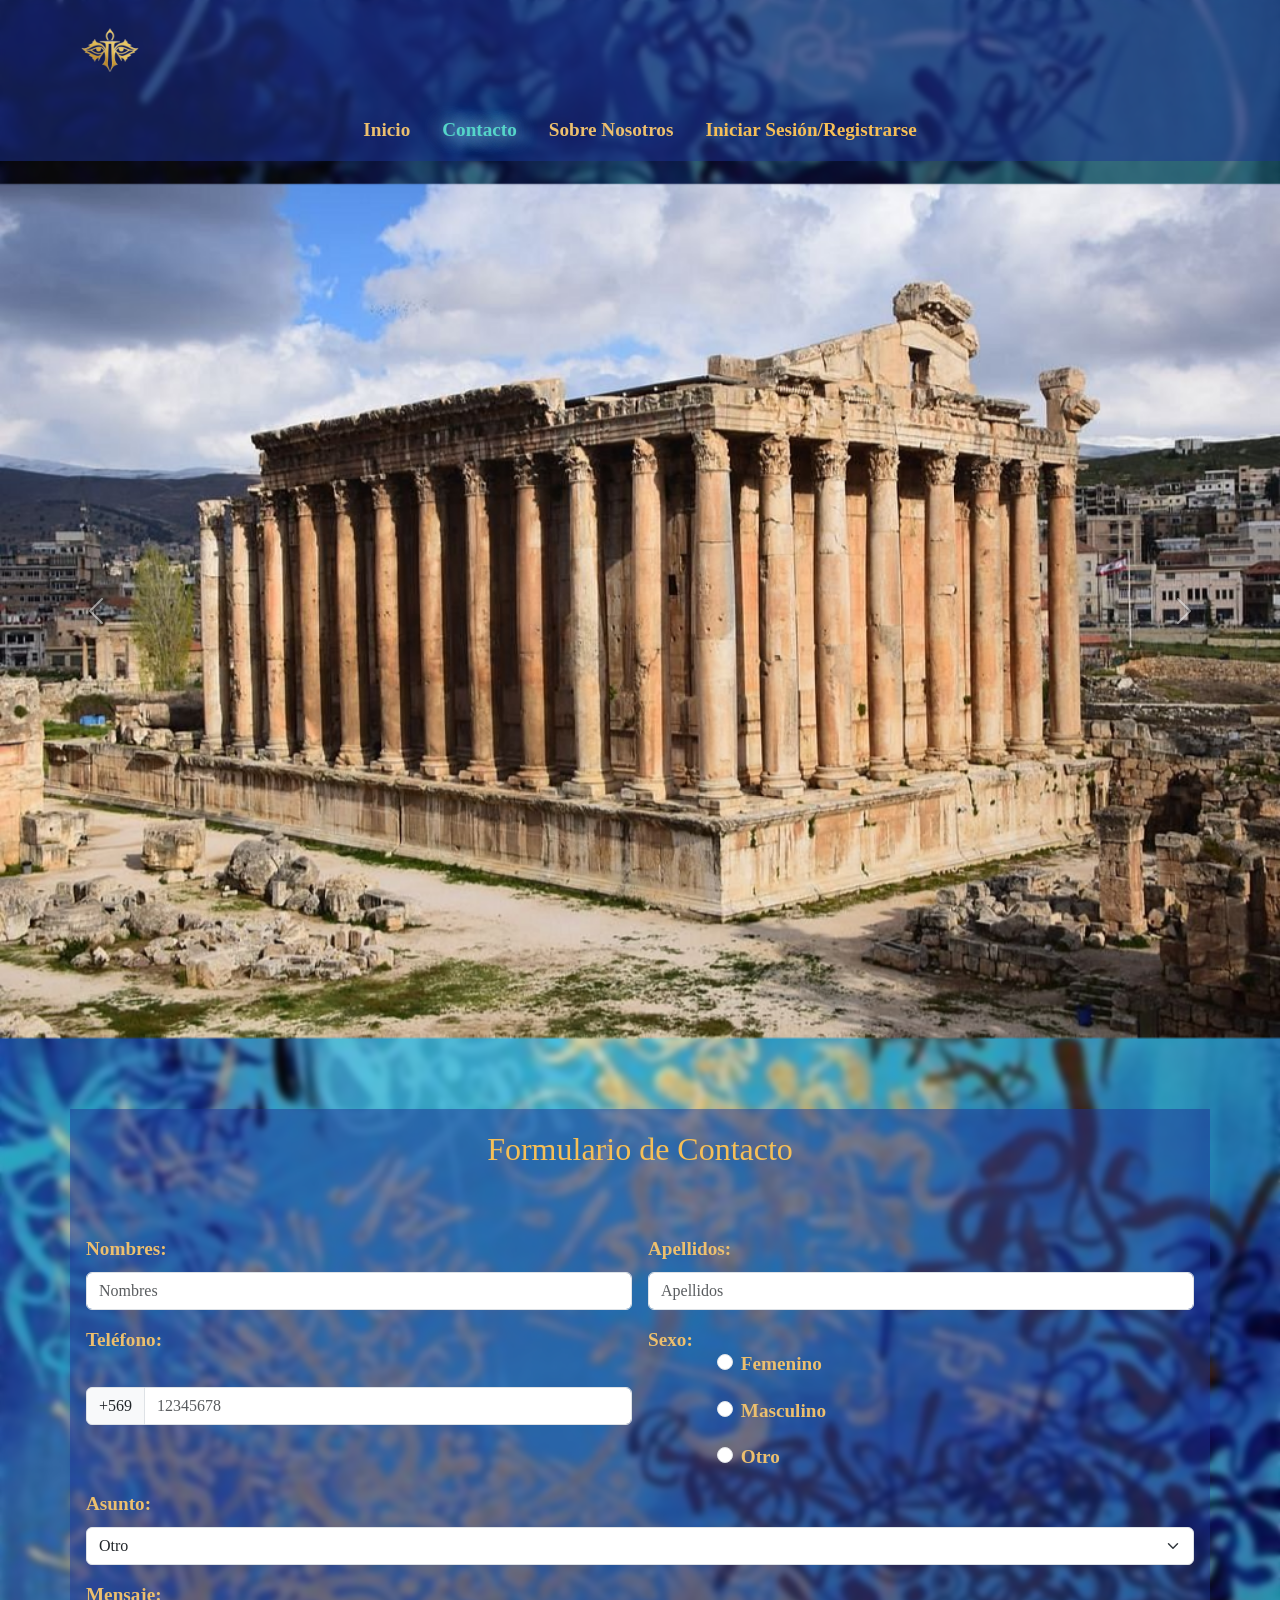
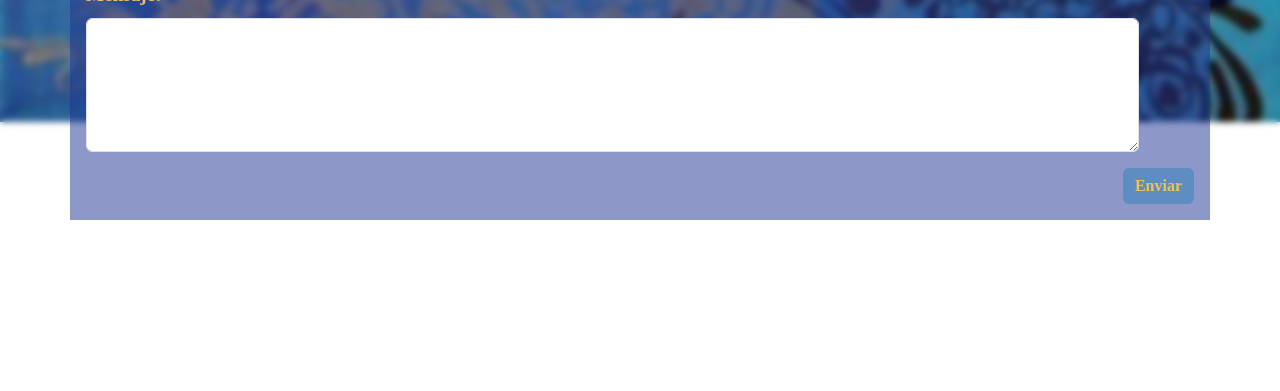
==== commit ec2884ec: "modificaciones al us.html y us.css" ====
--- a/HTML/contact.html
+++ b/HTML/contact.html
@@ -120,7 +120,7 @@
             </div>
         </form>
     </main>
-    <div class="fot">
+    <div class="fot" data-aos="flip-down" data-aos-delay="300" data-aos-duration="1000" data-aos-easing="ease-out-cubic">
         <footer class="text-center text-white">
             <div class="container p-4 pb-0">
                 <section class="mb-2">
@@ -180,6 +180,7 @@
         </div>
     </div>
     <script src="https://cdn.jsdelivr.net/npm/bootstrap@5.3.3/dist/js/bootstrap.bundle.min.js" integrity="sha384-YvpcrYf0tY3lHB60NNkmXc5s9fDVZLESaAA55NDzOxhy9GkcIdslK1eN7N6jIeHz" crossorigin="anonymous"></script>
+    <script src="https://unpkg.com/aos@2.3.1/dist/aos.js"></script>
     <script src="/JS/contact.js"></script>
     <script src="/JS/login.js"></script>
 </body>
--- a/CSS/style.css
+++ b/CSS/style.css
@@ -1,10 +1,6 @@
 @import url('/CSS/index.css');
 @import url('/CSS/contact.css');
-<<<<<<< HEAD
-@import url('/CSS/login.css');
-=======
 @import url('/CSS/login.css'); /* Se mantiene la importación de login.css para los estilos de layout */
->>>>>>> js1
 @import url('/CSS/us.css');
 @import url('/CSS/fonts.css');
 @import url('/CSS/colors.css');
--- a/CSS/style.css
+++ b/CSS/style.css
@@ -1,10 +1,6 @@
 @import url('/CSS/index.css');
 @import url('/CSS/contact.css');
-<<<<<<< HEAD
-@import url('/CSS/login.css');
-=======
 @import url('/CSS/login.css'); /* Se mantiene la importación de login.css para los estilos de layout */
->>>>>>> js1
 @import url('/CSS/us.css');
 @import url('/CSS/fonts.css');
 @import url('/CSS/colors.css');
